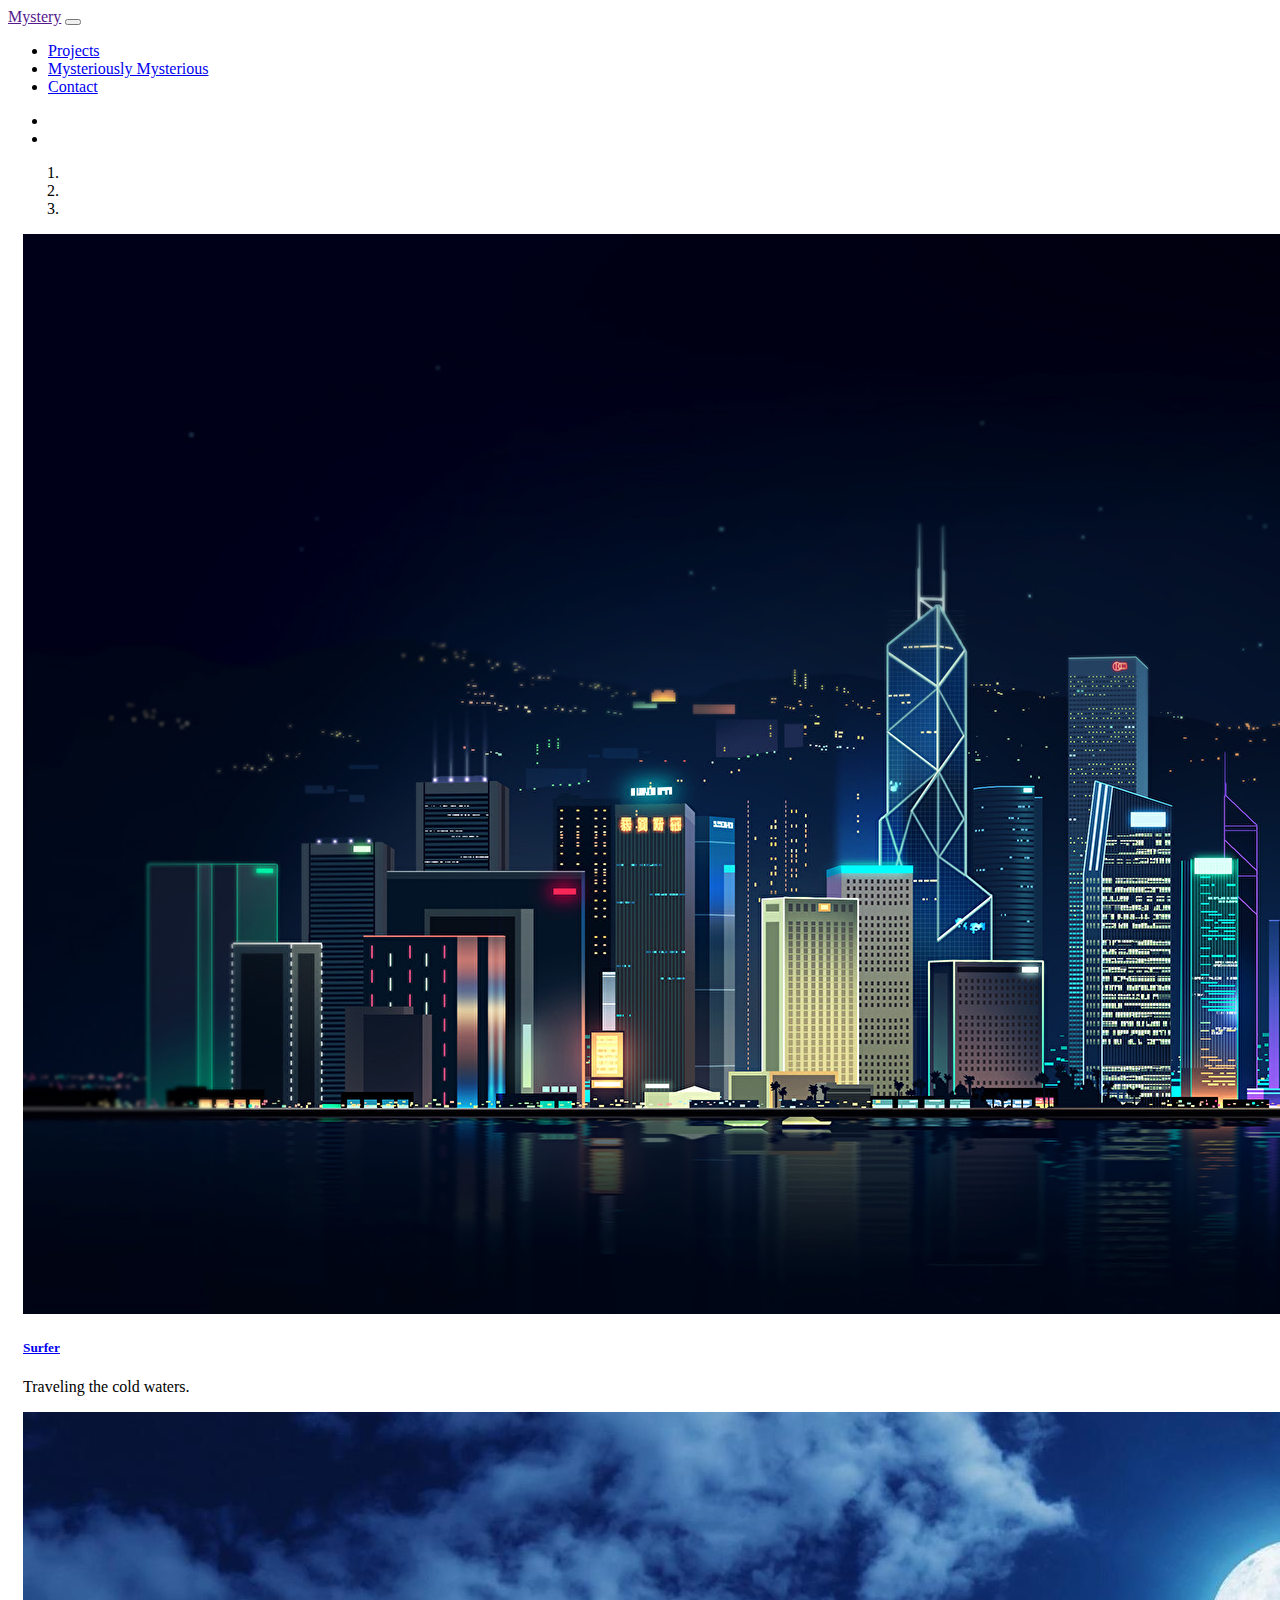
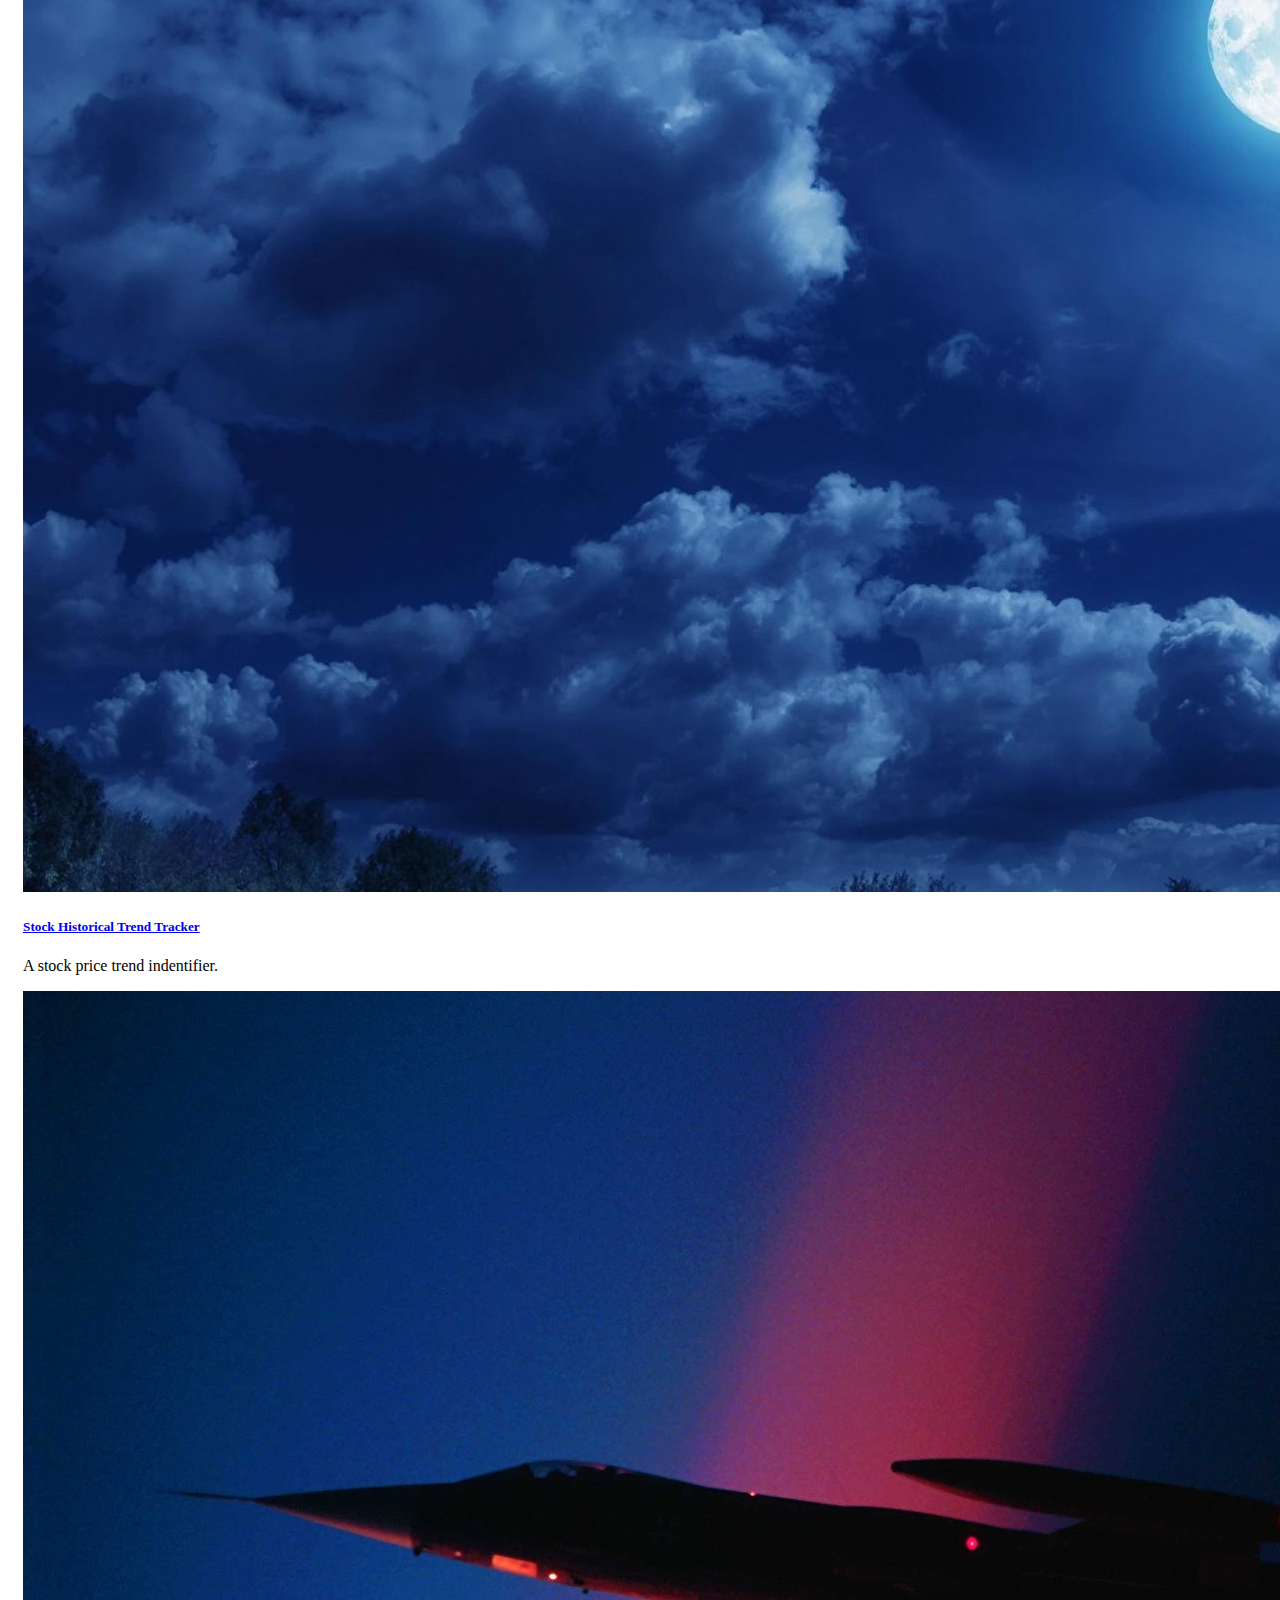
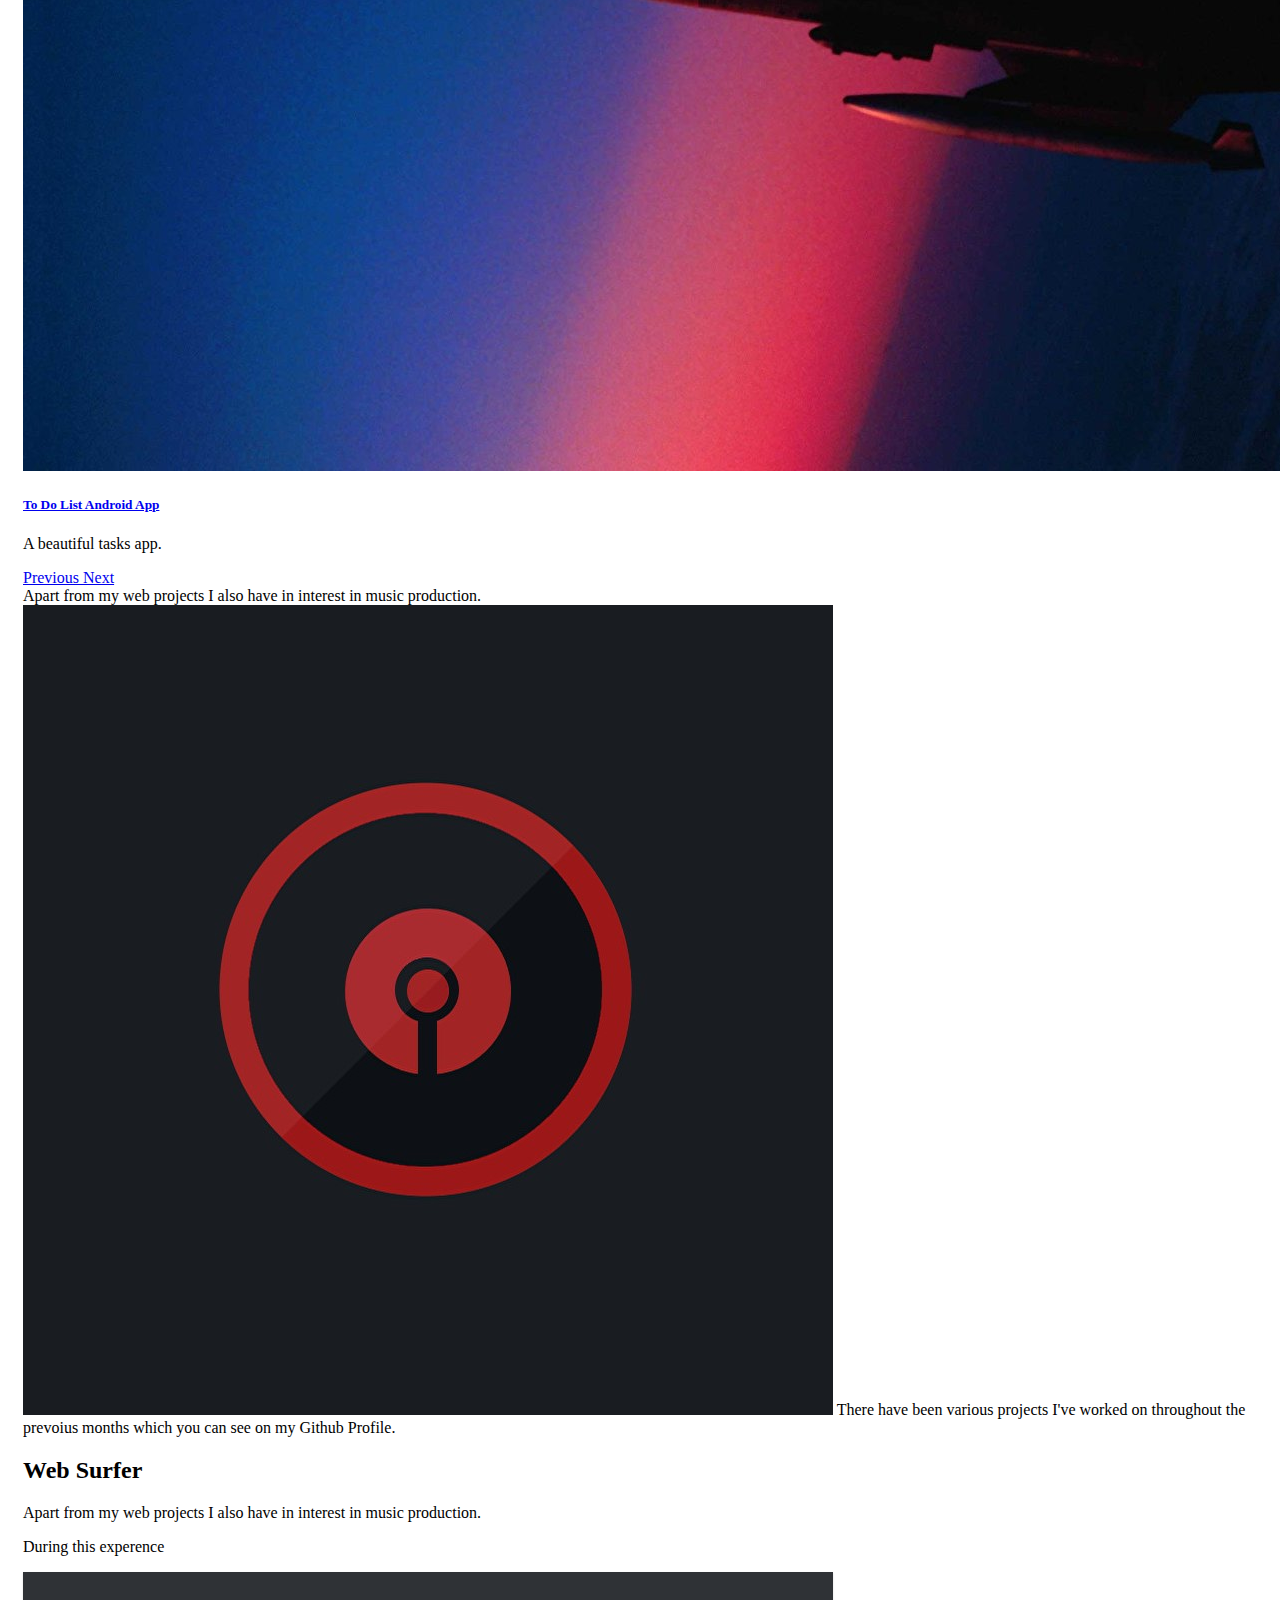
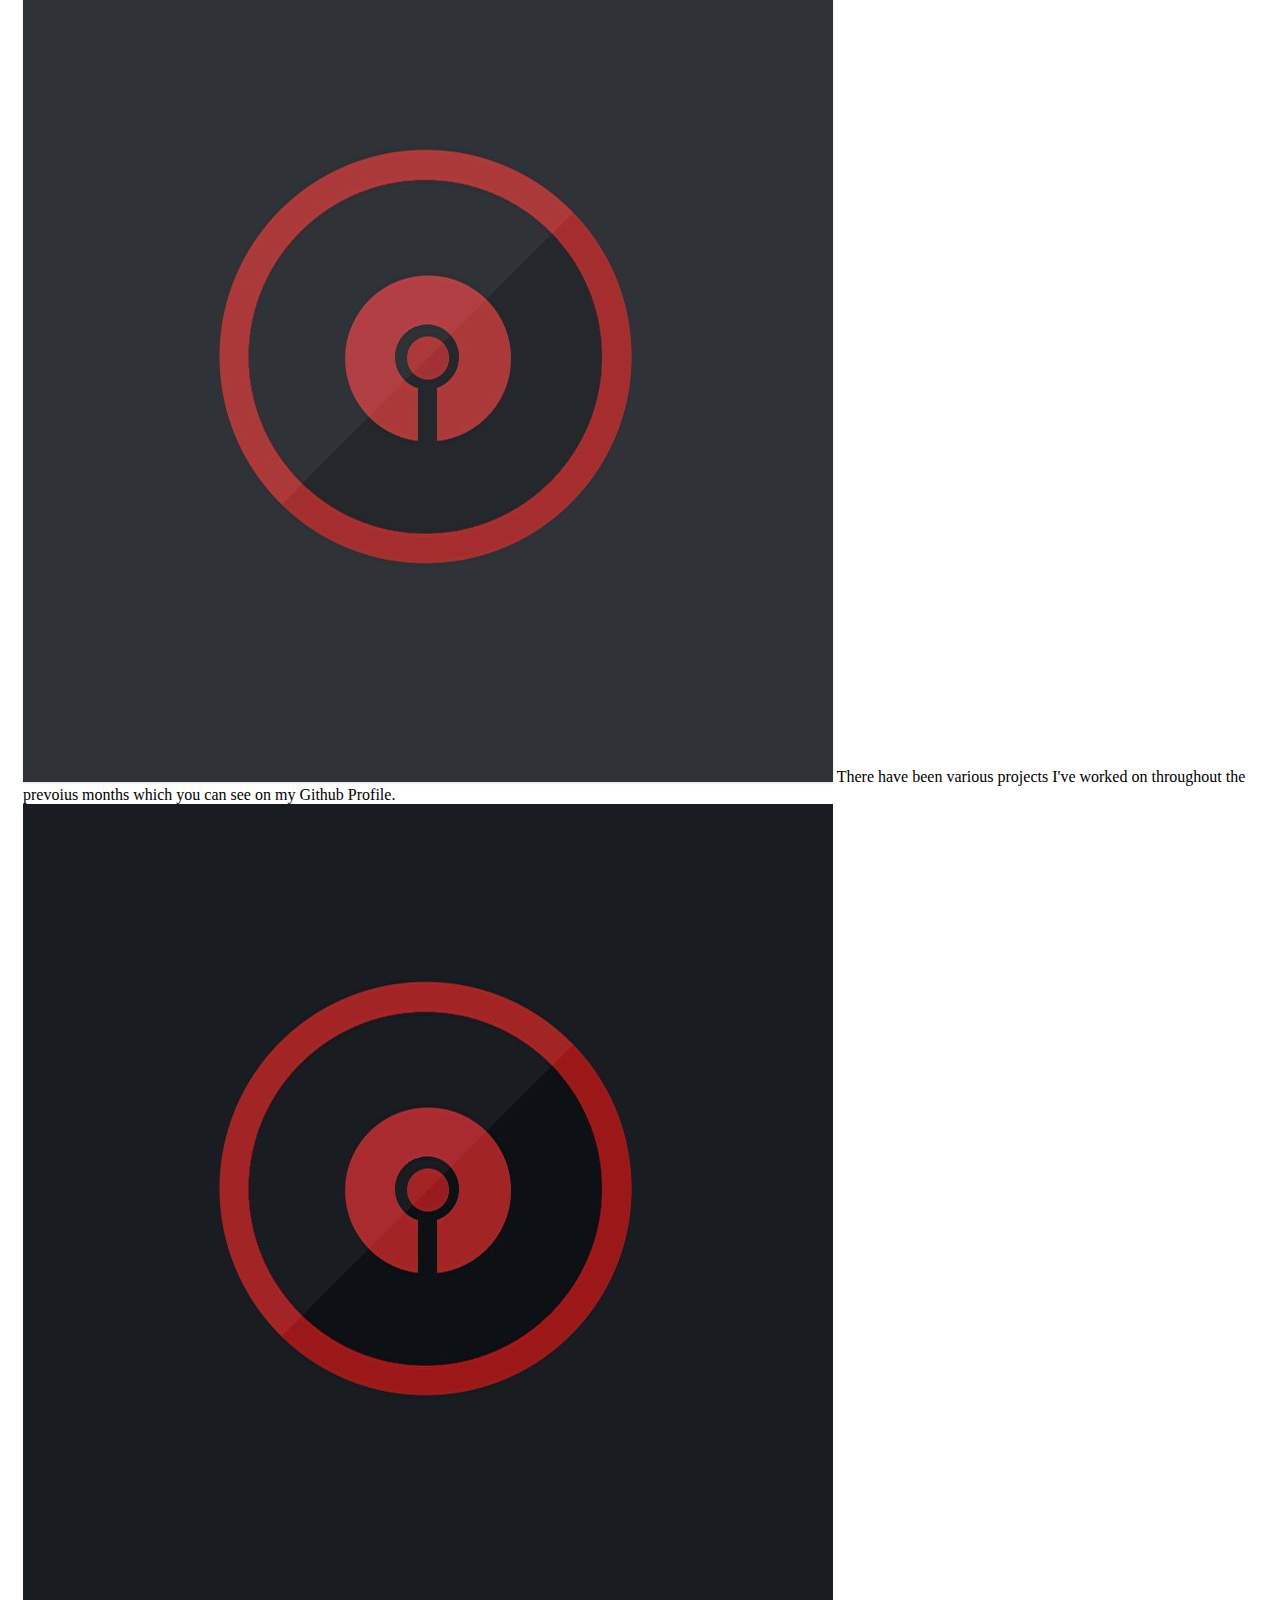
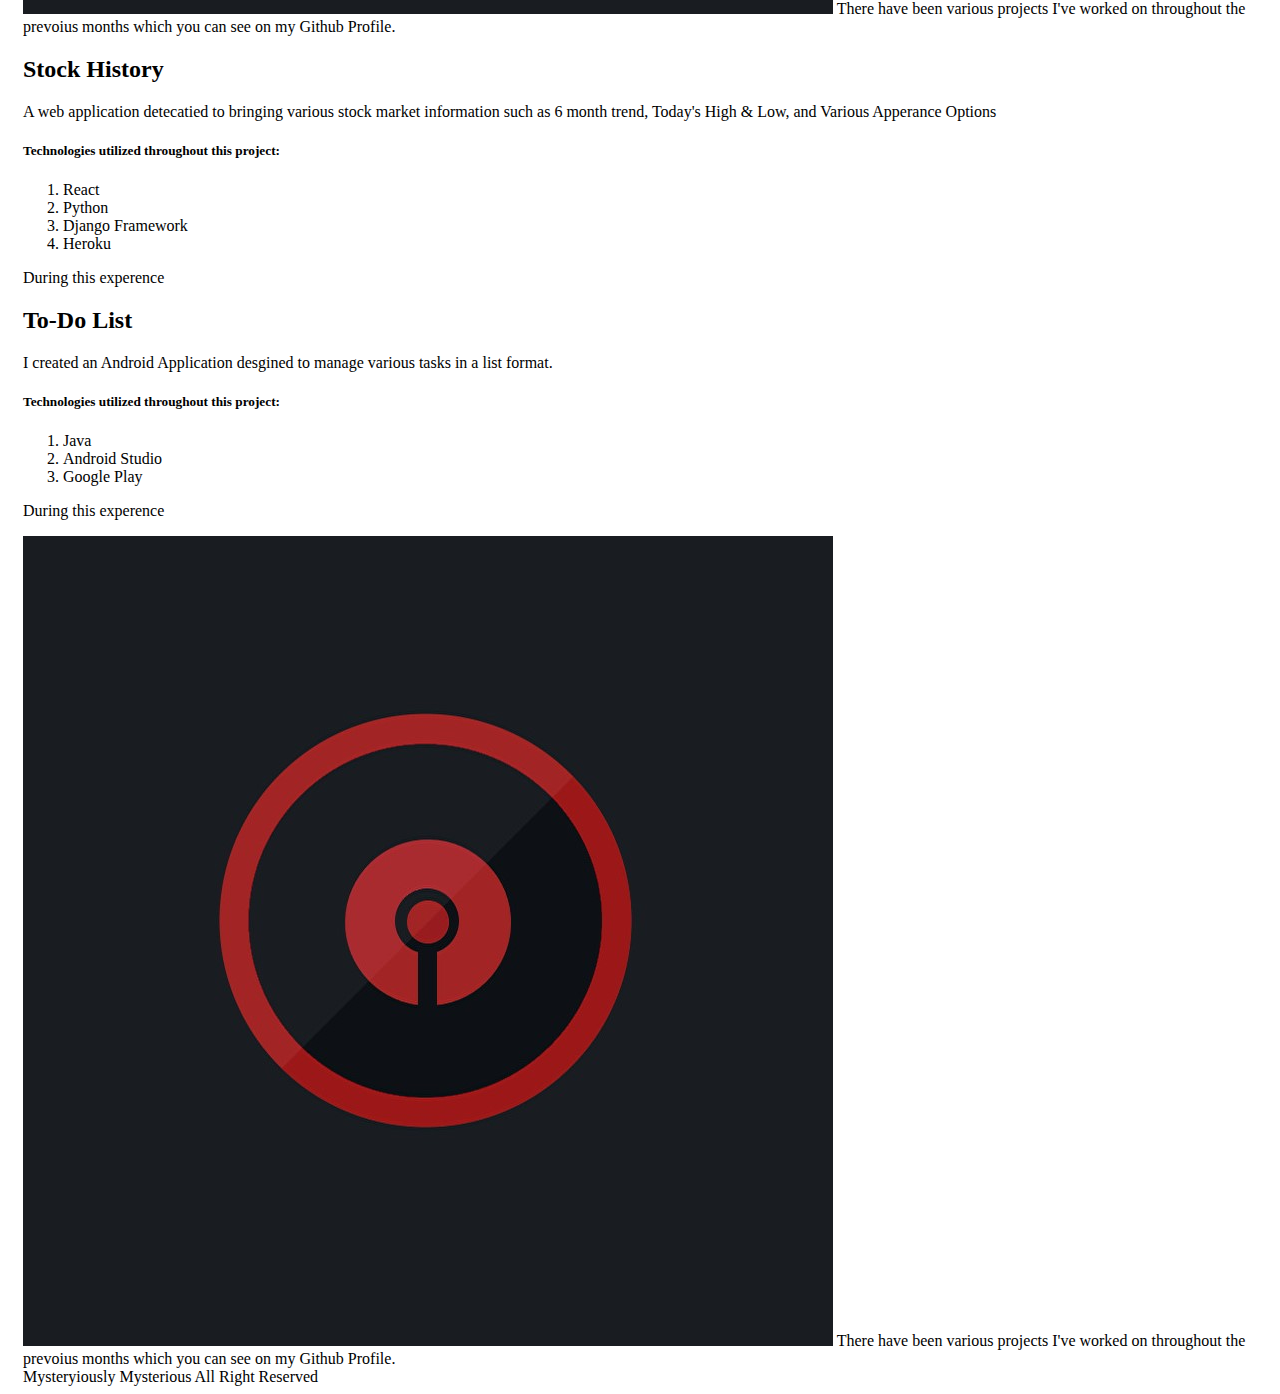
==== public/index.html @ 271f0898 "Added Viewport to adjust for mobile & also switched hosting to Firebase @ custom URL" ====
<!doctype html>
<html lang="en">

<head>
    <meta name="viewport" content="width=device-width, initial-scale=1.0">
    <link rel="stylesheet" type="text/css" href="mystyle.css">
    <link rel="stylesheet" href="https://stackpath.bootstrapcdn.com/bootstrap/4.2.1/css/bootstrap.min.css" integrity="sha384-GJzZqFGwb1QTTN6wy59ffF1BuGJpLSa9DkKMp0DgiMDm4iYMj70gZWKYbI706tWS"
        crossorigin="anonymous">
    <script src="https://code.jquery.com/jquery-3.3.1.slim.min.js" integrity="sha384-q8i/X+965DzO0rT7abK41JStQIAqVgRVzpbzo5smXKp4YfRvH+8abtTE1Pi6jizo"
        crossorigin="anonymous"></script>
    <script src="https://cdnjs.cloudflare.com/ajax/libs/popper.js/1.14.6/umd/popper.min.js" integrity="sha384-wHAiFfRlMFy6i5SRaxvfOCifBUQy1xHdJ/yoi7FRNXMRBu5WHdZYu1hA6ZOblgut"
        crossorigin="anonymous"></script>
    <script src="https://stackpath.bootstrapcdn.com/bootstrap/4.2.1/js/bootstrap.min.js" integrity="sha384-B0UglyR+jN6CkvvICOB2joaf5I4l3gm9GU6Hc1og6Ls7i6U/mkkaduKaBhlAXv9k"
        crossorigin="anonymous"></script>
</head>

<body>
    <header>
        <nav class="navbar navbar-dark navbar-expand-md bg-dark justify-content-md-center justify-content-start">
            <a class="navbar-brand d-md-none d-inline text-primary font-weight-bolder" href="">Mystery</a>
            <button class="navbar-toggler ml-1" type="button" data-toggle="collapse" data-target="#collapsingNavbar2">
                <span class="navbar-toggler-icon"></span>
            </button>
            <a class="nav-link" href="#"><i class="fa fa-search mr-1"></i></a>
            <div class="navbar-collapse collapse justify-content-between align-items-center w-100" id="collapsingNavbar2">
                <ul class="navbar-nav mx-auto text-md-center text-left">
                    <li class="nav-item">
                        <a class="nav-link" href="#web-surfer">Projects</a>
                    </li>
                    <li class="nav-item  mx-auto">
                        <a class="nav-link navbar-brand mx-0 d-none d-md-inline text-primary font-weight-bolder" href="index.html">Mysteriously
                            Mysterious</a>
                    </li>
                    <li class="nav-item">
                        <a class="nav-link" href="#">Contact</a>
                    </li>
                </ul>
                <ul class="nav navbar-nav flex-row justify-content-md-center justify-content-start flex-nowrap">
                    <li class="nav-item"><a class="nav-link" href=""><i class="fa fa-facebook mr-1"></i></a> </li>
                    <li class="nav-item"><a class="nav-link" href=""><i class="fa fa-twitter"></i></a> </li>
                </ul>
            </div>
        </nav>
    </header>
    <div class="container-fluid bg-secondary">
        <div class="row">
            <!--Top Navigation Bar-->

            <!--Carousel Slider-->
            <div id="carouselExampleIndicators" class="carousel slide" data-ride="carousel">
                <ol class="carousel-indicators">
                    <li data-target="#carouselExampleIndicators" data-slide-to="0" class="active"></li>
                    <li data-target="#carouselExampleIndicators" data-slide-to="1"></li>
                    <li data-target="#carouselExampleIndicators" data-slide-to="2"></li>
                </ol>
                <div class="carousel-inner">
                    <div class="carousel-item active">
                        <img src="imgs/cityScape.jpg" class="d-block w-100" alt="...">
                        <div class="carousel-caption d-none d-md-block">
                            <h5><a class="text-decoration-none" href="#web-surfer">Surfer</a></h5>
                            <p>Traveling the cold waters.</p>
                        </div>
                    </div>
                    <div class="carousel-item">
                        <img src="imgs/moonlight.jpg" class="d-block w-100" alt="...">
                        <div class="carousel-caption d-none d-md-block">
                            <h5><a class="text-decoration-none" href="#stock-history">Stock Historical Trend Tracker</a></h5>
                            <p>A stock price trend indentifier.</p>
                        </div>
                    </div>
                    <div class="carousel-item">
                        <img src="imgs/starship.jpg" class="d-block w-100" alt="...">
                        <div class="carousel-caption d-none d-md-block">
                            <h5><a class="text-decoration-none" href="#to-do-app">To Do List Android App</a></h5>
                            <p>A beautiful tasks app.</p>
                        </div>
                    </div>
                </div>
                <a class="carousel-control-prev" href="#carouselExampleIndicators" role="button" data-slide="prev">
                    <span class="carousel-control-prev-icon" aria-hidden="true"></span>
                    <span class="sr-only">Previous</span>
                </a>
                <a class="carousel-control-next" href="#carouselExampleIndicators" role="button" data-slide="next">
                    <span class="carousel-control-next-icon" aria-hidden="true"></span>
                    <span class="sr-only">Next</span>
                </a>
            </div>

            <!--Main Container-->
            <div class="container mw-100">
                <div class="row shadow bg-secondary border border-bottom-0 border-top-5 border-right-0 border-left-0 text-white py-4 pl-4">
                    <div class="col-sm-8 ">Apart from my web projects I also have in interest in music production.</div>
                    <div class="col-sm-4 border border-top-0 border-right-0 border-bottom-0 text-center"><img class="justify-content-md-center shadow d-block w-100"
                            src="imgs/locked.jpg"> There have been
                        various projects I've worked on throughout the prevoius
                        months which you can see on my Github Profile.</div>
                </div>
                <!--First Project-->
                <div class="row shadow bg-secondary text-white py-4 pl-4 text-center">
                    <div class="col-sm-8">
                        <h2 class="display-4" id="web-surfer">Web Surfer</h2>Apart from my web projects I also have in
                        interest in music production.
                        <div class="row shadow bg-secondary text-white pl-5">
                            <p class="lead">During this experence</p>
                        </div>
                    </div>
                    <div class="col-sm-4 border border-top-0 border-right-0 border-bottom-0 text-center"><img class="justify-content-md-center d-block w-100 movable" 
                            src="imgs/locked.jpg"> There have been
                        various projects I've worked on throughout the prevoius
                        months which you can see on my Github Profile.</div>
                </div>
                <!--Second Project-->
                <div class="row shadow bg-white text-dark py-4 pl-4 text-center">
                    <div class="col-sm-4 border border-top-0 border-left-0 border-bottom-0 border-right-3 text-center"><img class="justify-content-md-center d-block w-100"
                            src="imgs/locked.jpg"> There have been
                        various projects I've worked on throughout the prevoius
                        months which you can see on my Github Profile.</div>
                    <div class="col-sm-8 ">
                        <h2 class="display-4" id="stock-history">Stock History</h2>
                        <p>A web application detecatied to bringing various stock market information such as 6 month trend, Today's High & Low, and Various Apperance Options</p>
                        <h5>Technologies utilized throughout this project: </h5>
                        <ol>
                            <li>React</li>
                            <li>Python</li>
                            <li>Django Framework</li>
                            <li>Heroku</li>
                        </ol>
                        <div class="row shadow bg-primary text-white pl-5">
                            <p class="lead">During this experence</p>
                        </div>
                    </div>
                    <!--TODO change border color to blue-->
                </div>
                <!--Third Project-->
                <div class="row shadow bg-secondary text-white py-4 text-center">
                        <div class="col-sm-8 ">
                            <h2 class="display-4" id="to-do-app">To-Do List</h2>
                            I created an Android Application desgined to manage various tasks in a list format.
                            <h5>Technologies utilized throughout this project: </h5>
                            <ol>
                                <li>Java</li>
                                <li>Android Studio</li>
                                <li>Google Play</li>
                            </ol>
                            <div class="row shadow bg-primary text-white pl-5">
                                <p class="lead">During this experence</p>
                            </div>
                        </div>
                        <!--TODO change border color to blue-->
                        <div class="col-sm-4 border border-top-0 border-right-0 border-bottom-0 text-center"><img class="justify-content-md-center d-block w-100"
                                src="imgs/locked.jpg"> There have been
                            various projects I've worked on throughout the prevoius
                            months which you can see on my Github Profile.</div>
                    </div>
            </div>


            <div class="footer navbar-fixed-bottom w-100 bg-dark text-white text-center py-1 text-monospace">Mysteryiously
                Mysterious
                All Right Reserved</div>
        </div>
    </div>
</body>

</html>
---- public/mystyle.css ----
/*body {
    background-color: lightblue;
}

h1 {
    color: cyan;
    margin-left: 20px;
}
*/

/*Animation for box images*/ 
.movable {
    box-shadow: 0 1px 2px rgba(0, 0, 0, 0.15);
    -moz-box-shadow: 0 1px 2px rgba(0, 0, 0, 0.15);
    -webkit-box-shadow: 0 1px 2px rgba(0, 0, 0, 0.15);
    opacity: .9;
    padding-bottom: 0rem;
    transition: all 1s ease-in-out;
}

.movable::after {
    box-shadow: 0 5px 15px rgba(0, 0, 0, 0.3);
    opacity: 1;
    transition: opacity 0.3s ease-in-out;
}

.movable:hover {
    transition: opacity 0.3s ease-in-out;
    opacity: 1;
    /*transition: padding-bottom 0.3s ease-in-out;
    padding-bottom: 0.5rem;*/
    transition: transform .5s ease-in-out;
    transform: scale(1.05); 
}
/*
*/

.container-fluid {
    width: 100%;
    padding-right: 15px;
    padding-left: 15px;
    margin-right: auto;
    margin-left: auto;
}
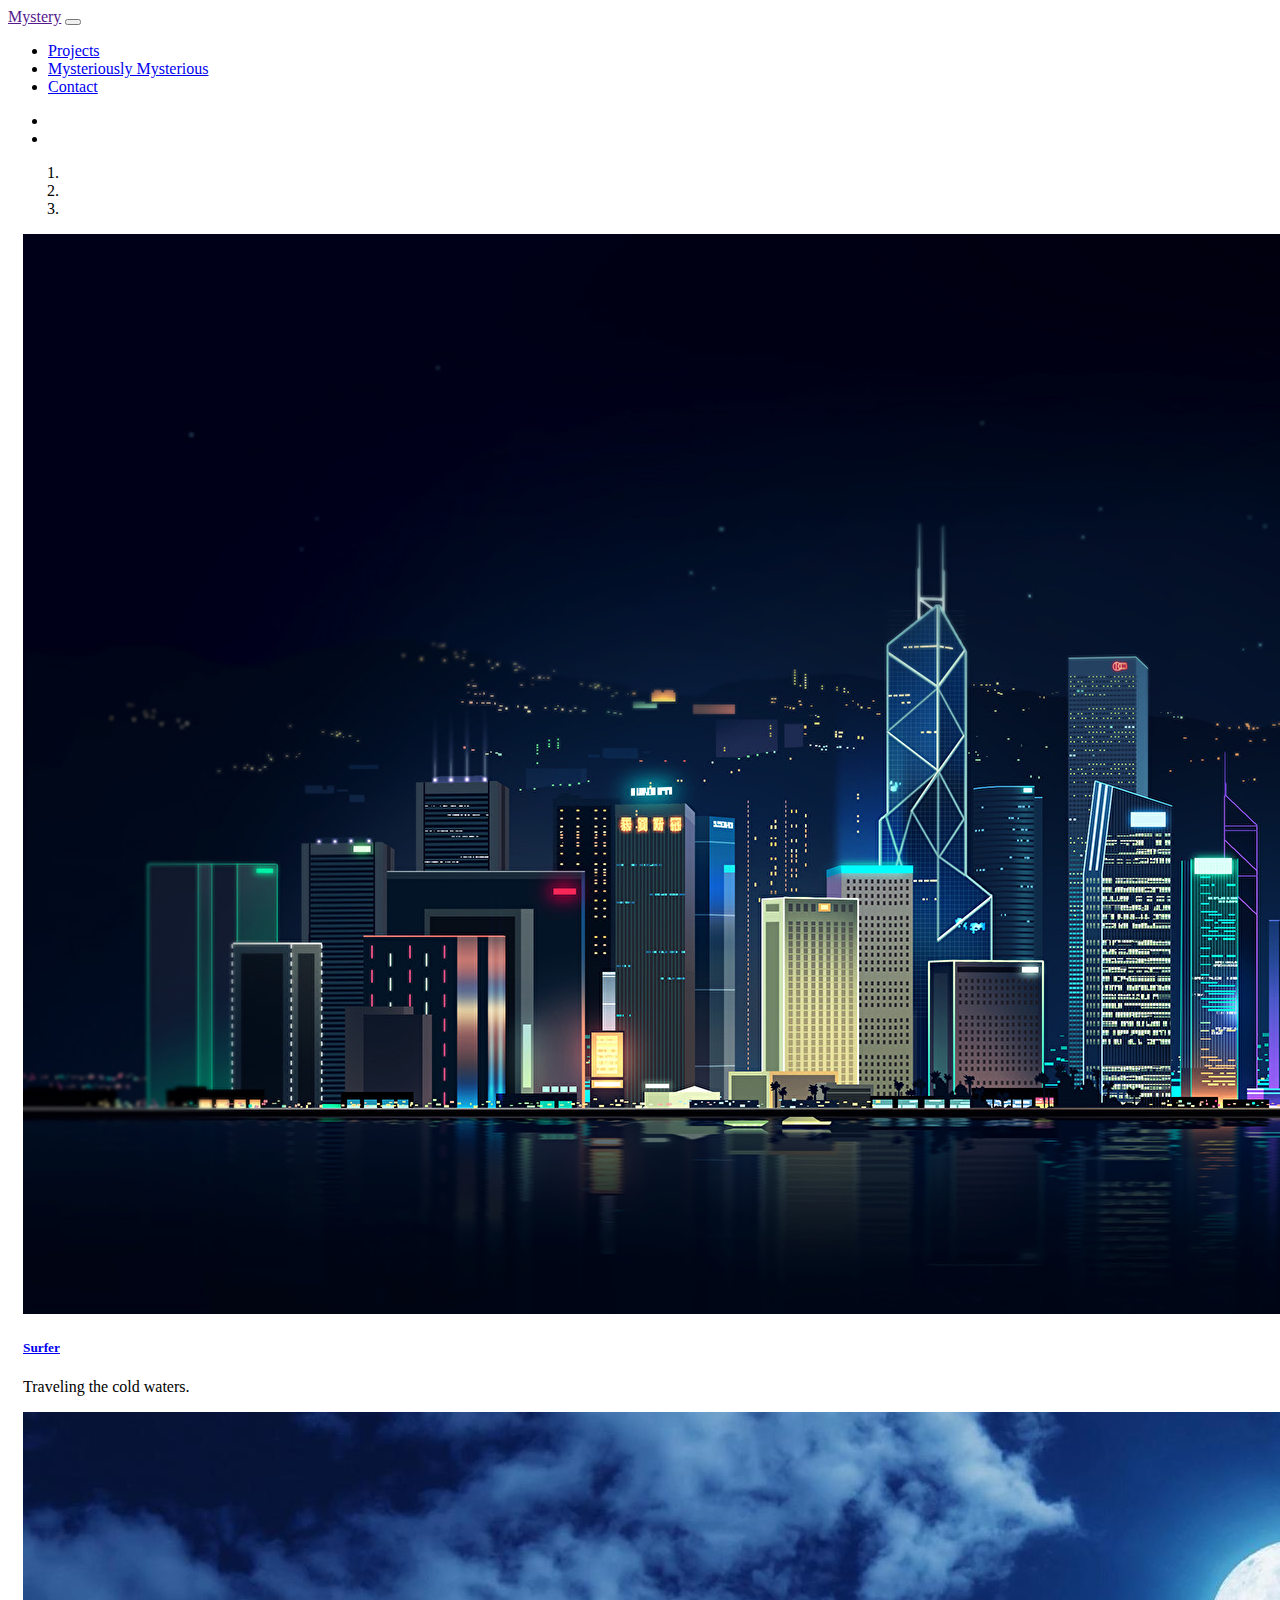
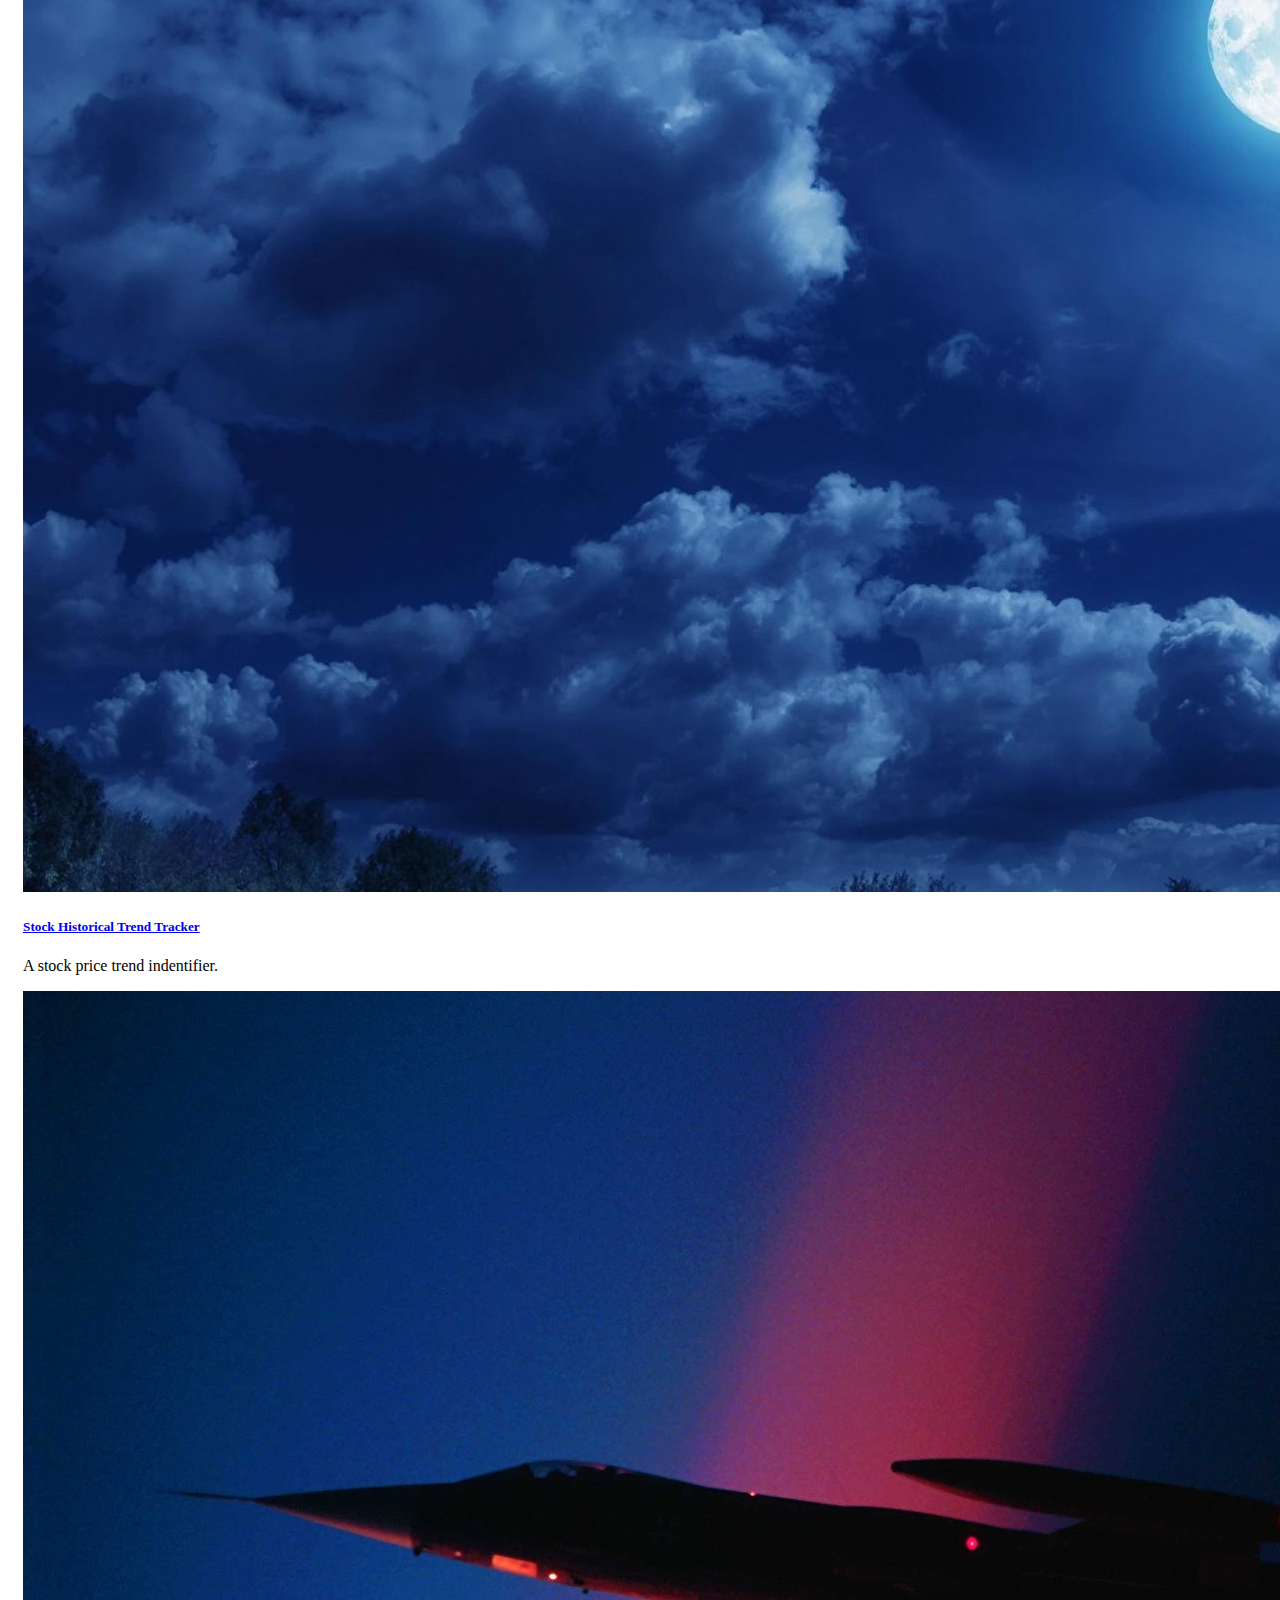
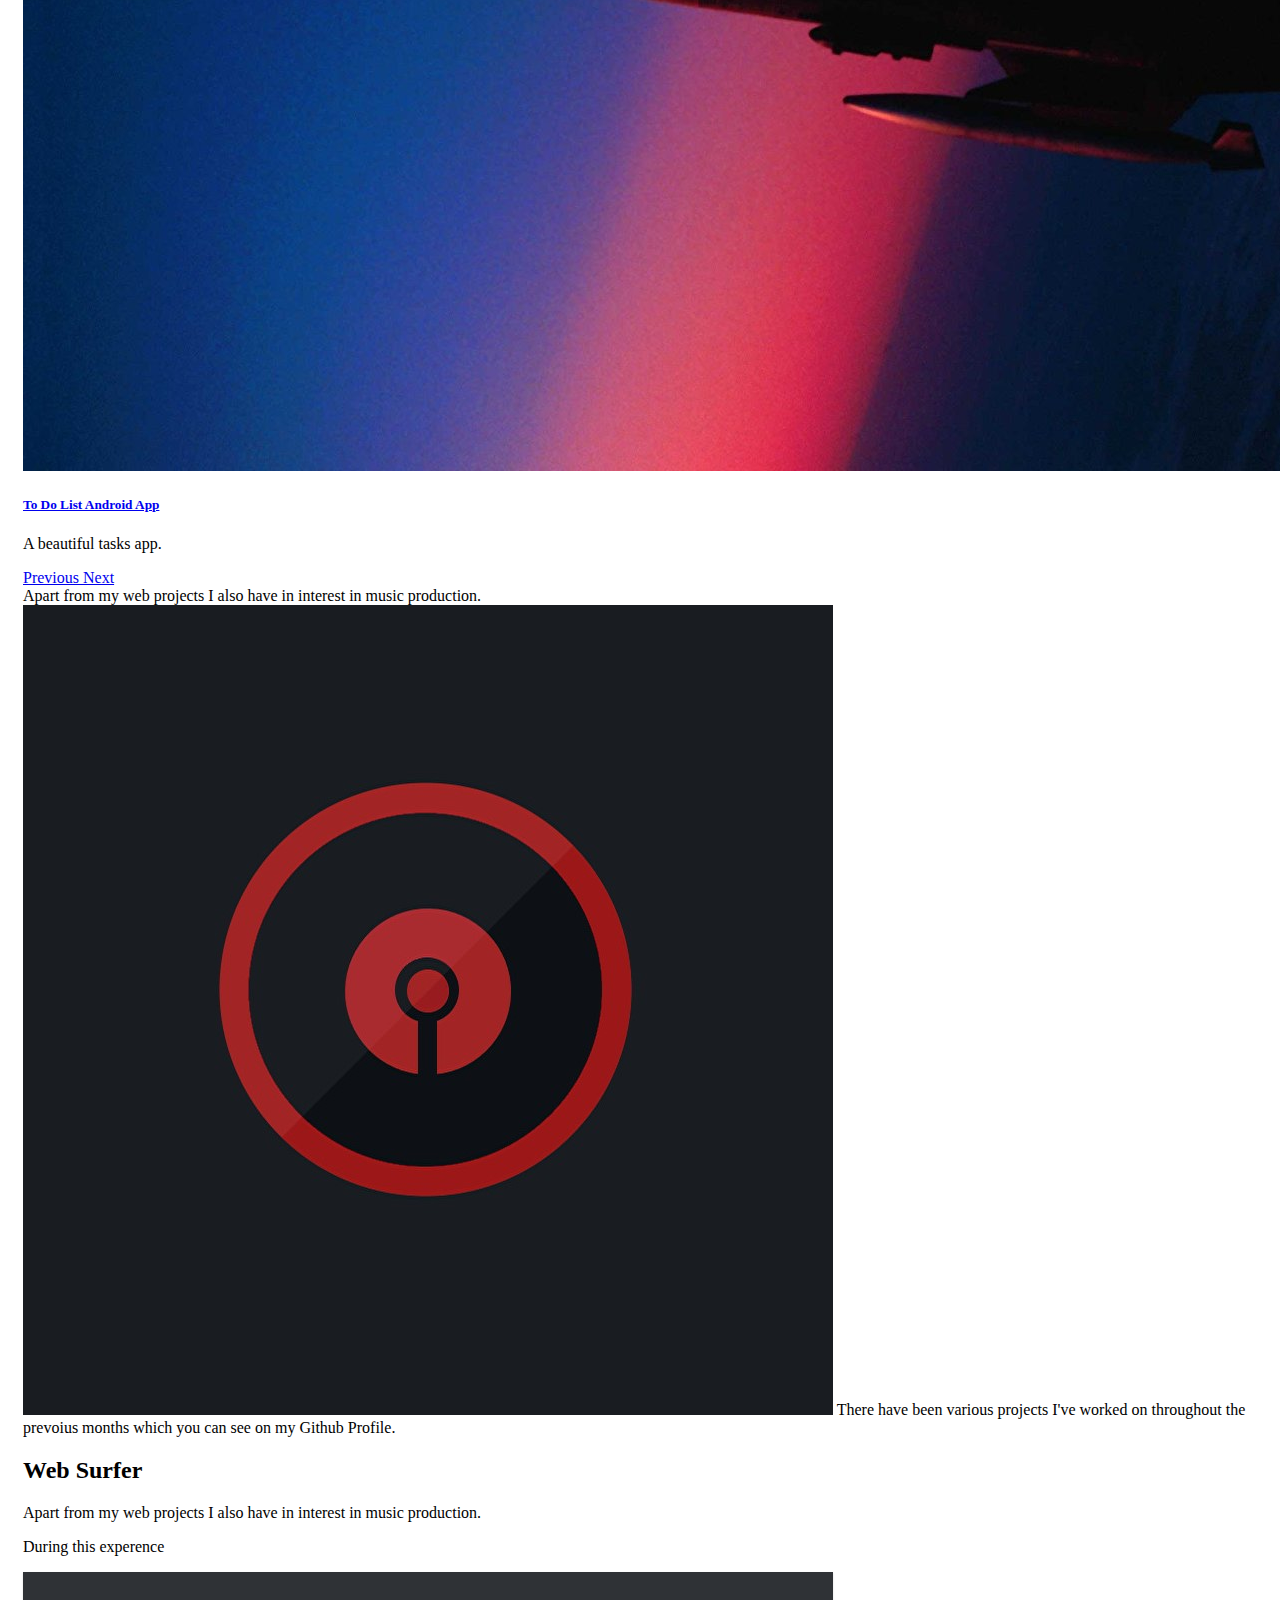
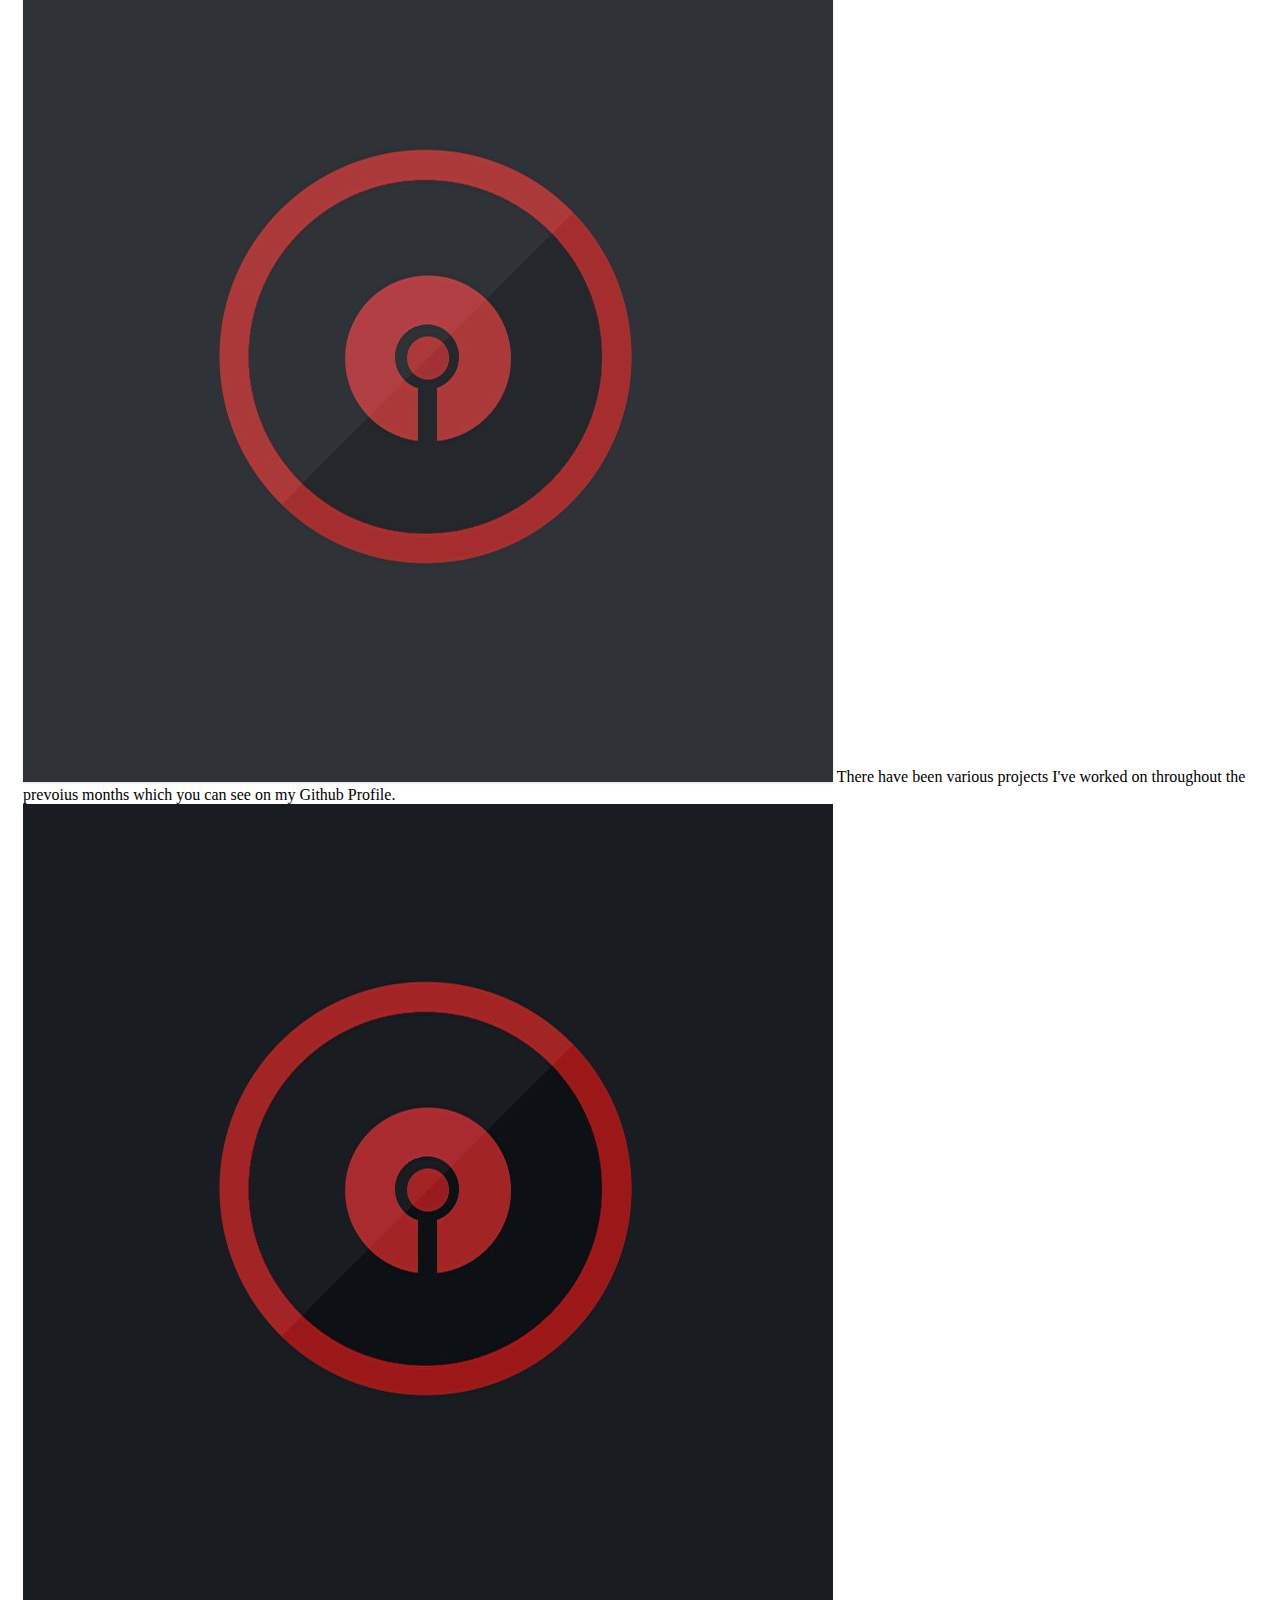
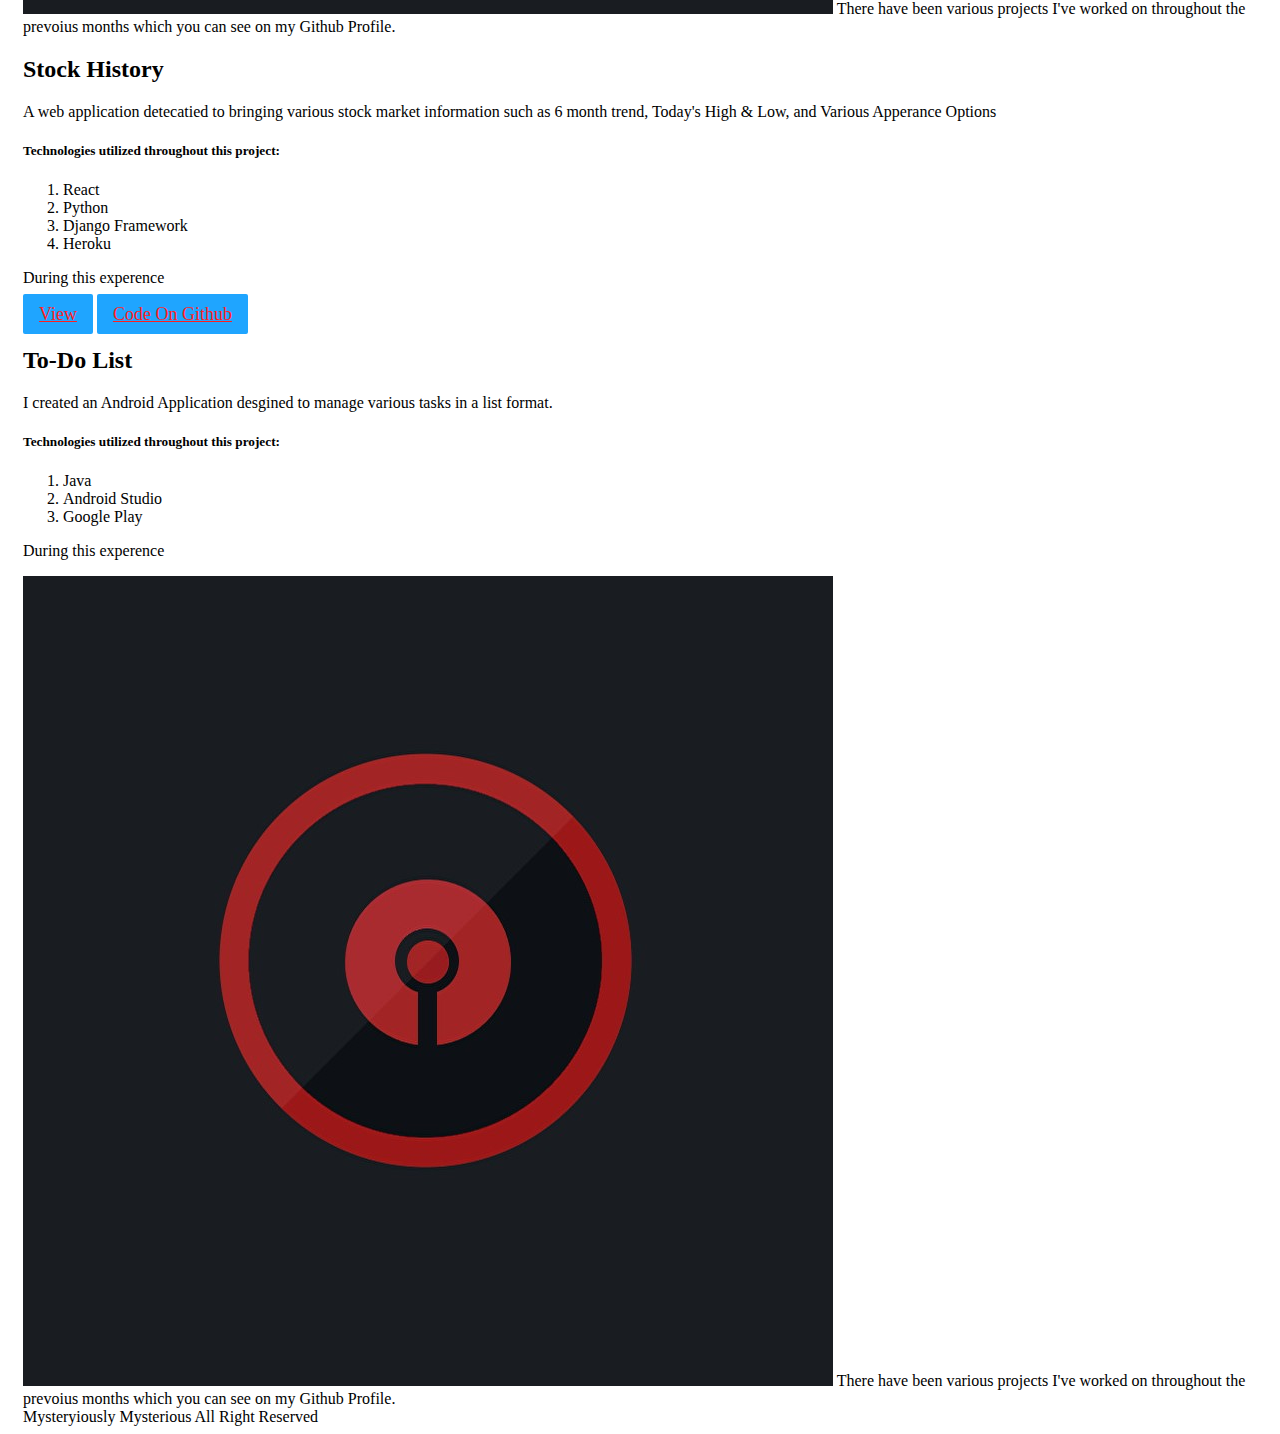
==== commit 3c75210e: "Added buttons to view projects live & code on github" ====
--- a/public/index.html
+++ b/public/index.html
@@ -128,6 +128,10 @@
                         <div class="row shadow bg-primary text-white pl-5">
                             <p class="lead">During this experence</p>
                         </div>
+                        <div class="row justify-content-md-center justify-content-start text-white">
+                            <a class="col-sm-2 mx-4 mt-4 py-3 badge-pill justify-content-md-center justify-content-start btn btn-primary btn-lg" href="https://github.com/mysteriouslymysterious">View</a>
+                            <a class="col-sm-2 mx-4 mt-4 py-3 badge-pill justify-content-md-center justify-content-start btn btn-primary btn-lg" href="https://github.com/mysteriouslymysterious">Code On Github</a>
+                        </div>
                     </div>
                     <!--TODO change border color to blue-->
                 </div>
--- a/public/mystyle.css
+++ b/public/mystyle.css
@@ -34,7 +34,47 @@
 }
 /*
 */
+/*Button CSS*/
+.btnp {
+    -moz-user-select: none;
+    background-image: none;
+    border: 1px solid transparent;
+    border-radius: 2px;
+    cursor: pointer;
+    display: inline-block;
+    font-size: 14px;
+    font-weight: normal;
+    line-height: 1.42857;
+    margin-bottom: 0;
+    padding: 6px 12px;
+    text-align: center;
+    vertical-align: middle;
+    white-space: nowrap;
+    text-decoration: none;
+    background-color: #ff1f1f;
+  }
+  
+  .btn-lg {
+    border-radius: 2px;
+    font-size: 18px;
+    line-height: 1.33333;
+    padding: 10px 16px;
+  }
+  
+  .btn-primary:hover {
+    background-color: rgb(50, 64, 255) !important;;
+    color: #ffffff  !important;
+}
 
+/*!important used to overide default bootstrap*/
+.btn-primary {
+    background-color: #1fa5ff  !important;
+    border-color: #000000  !important;
+    color: #ff1f1f;
+    transition: color 0.1s ease 0s, background-color 0.15s ease 0s;
+    
+  }
+  
 .container-fluid {
     width: 100%;
     padding-right: 15px;
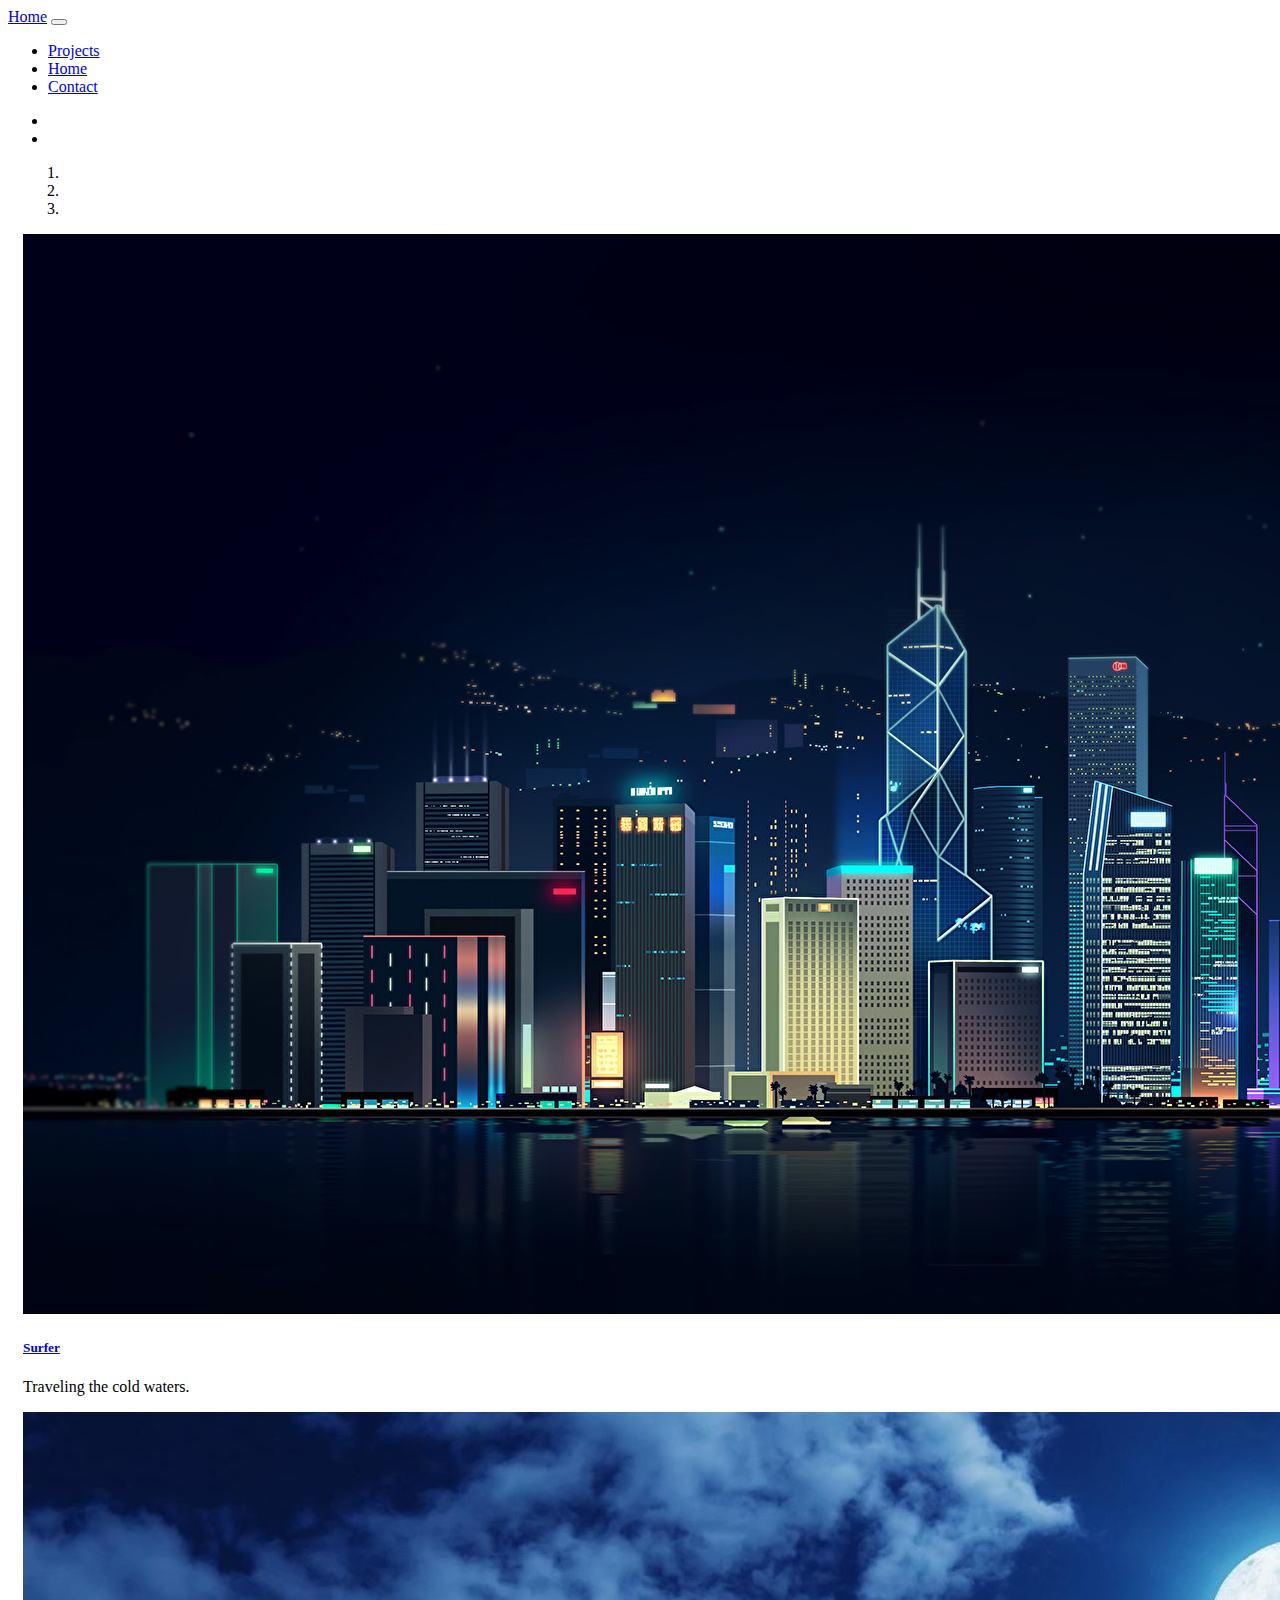
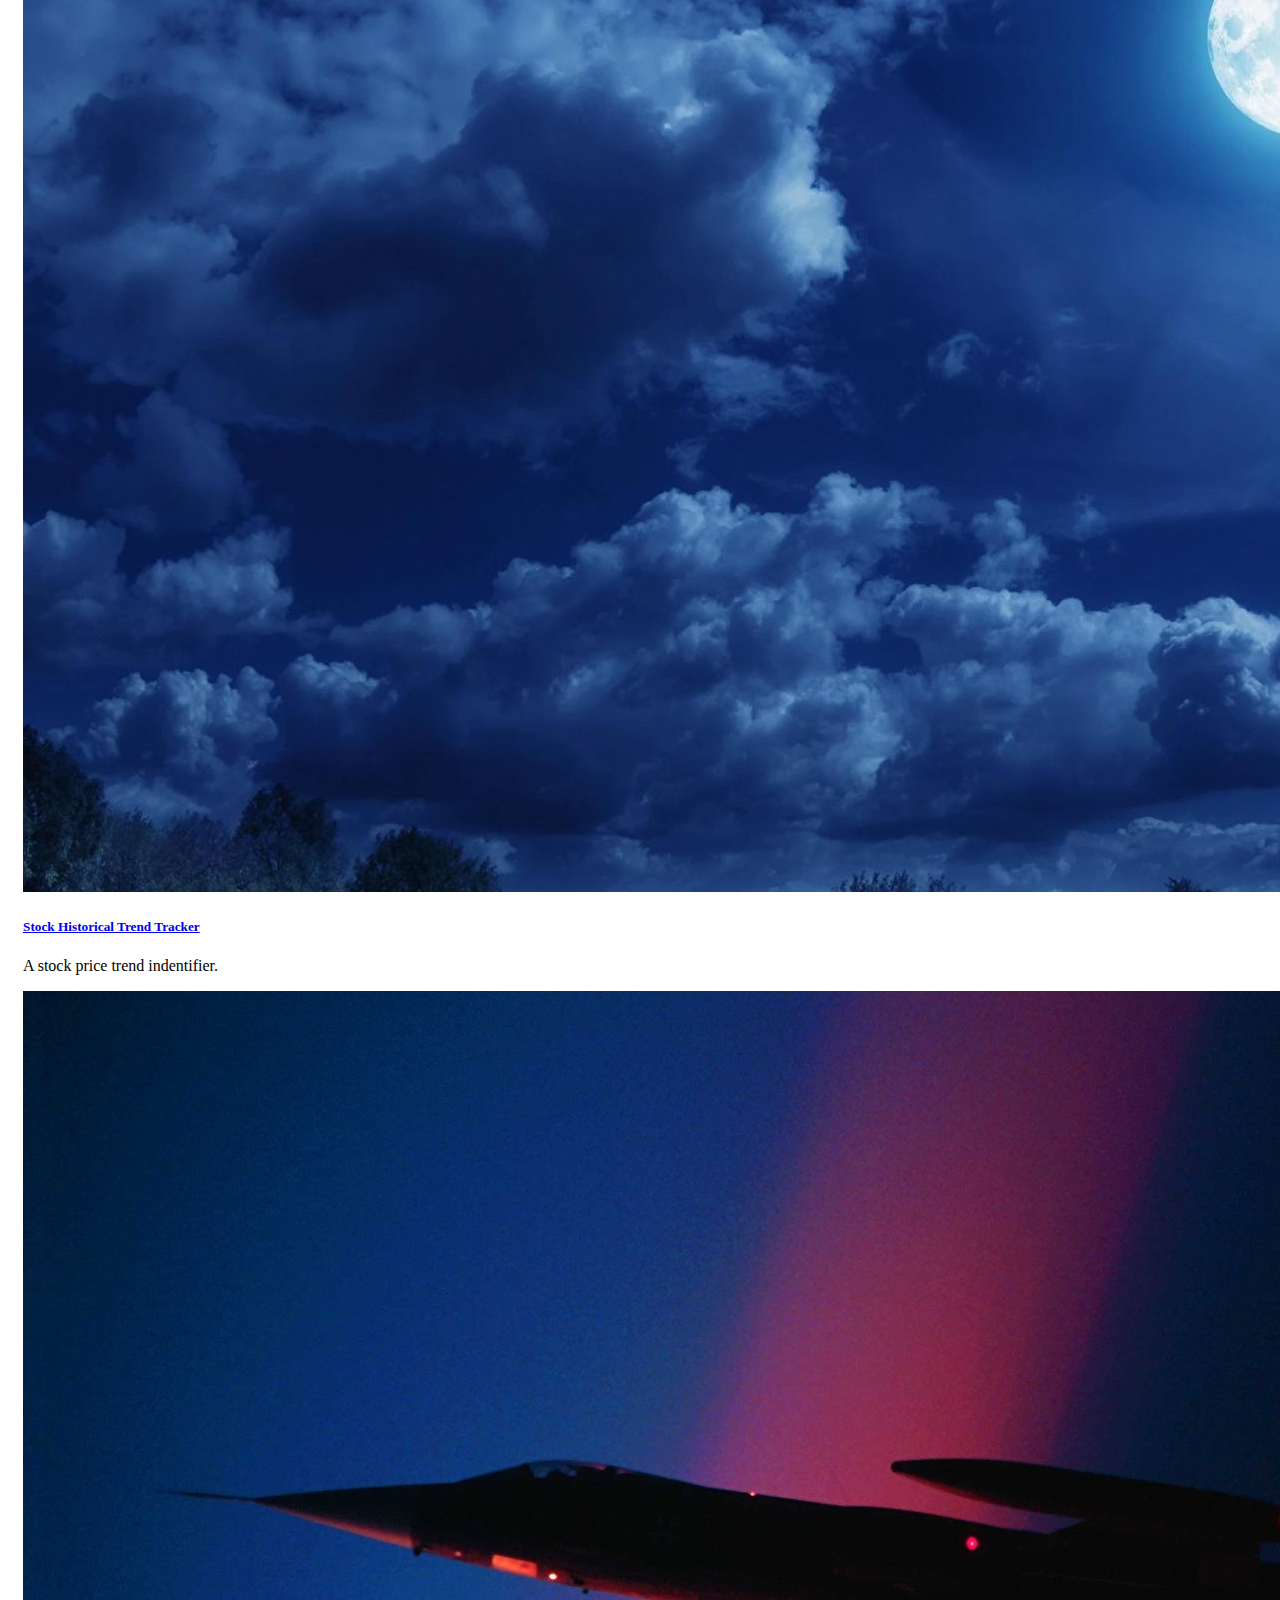
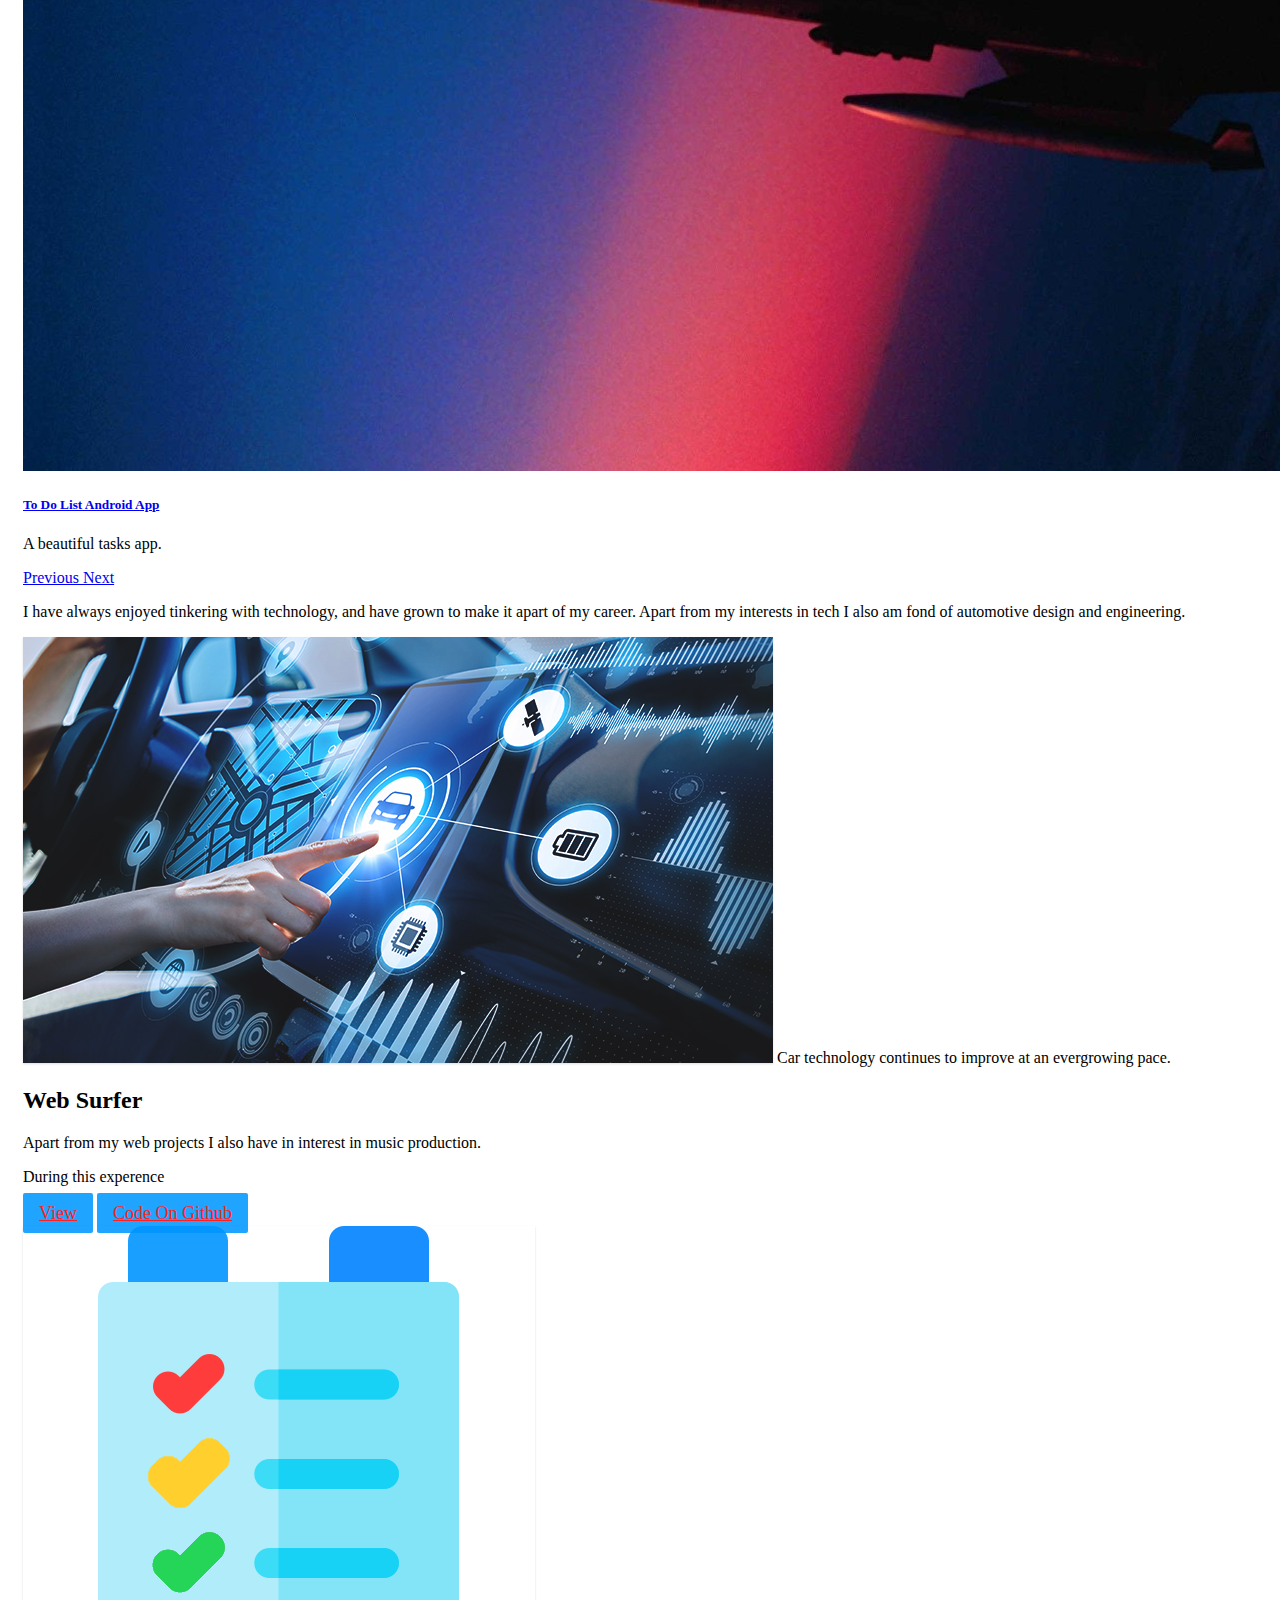
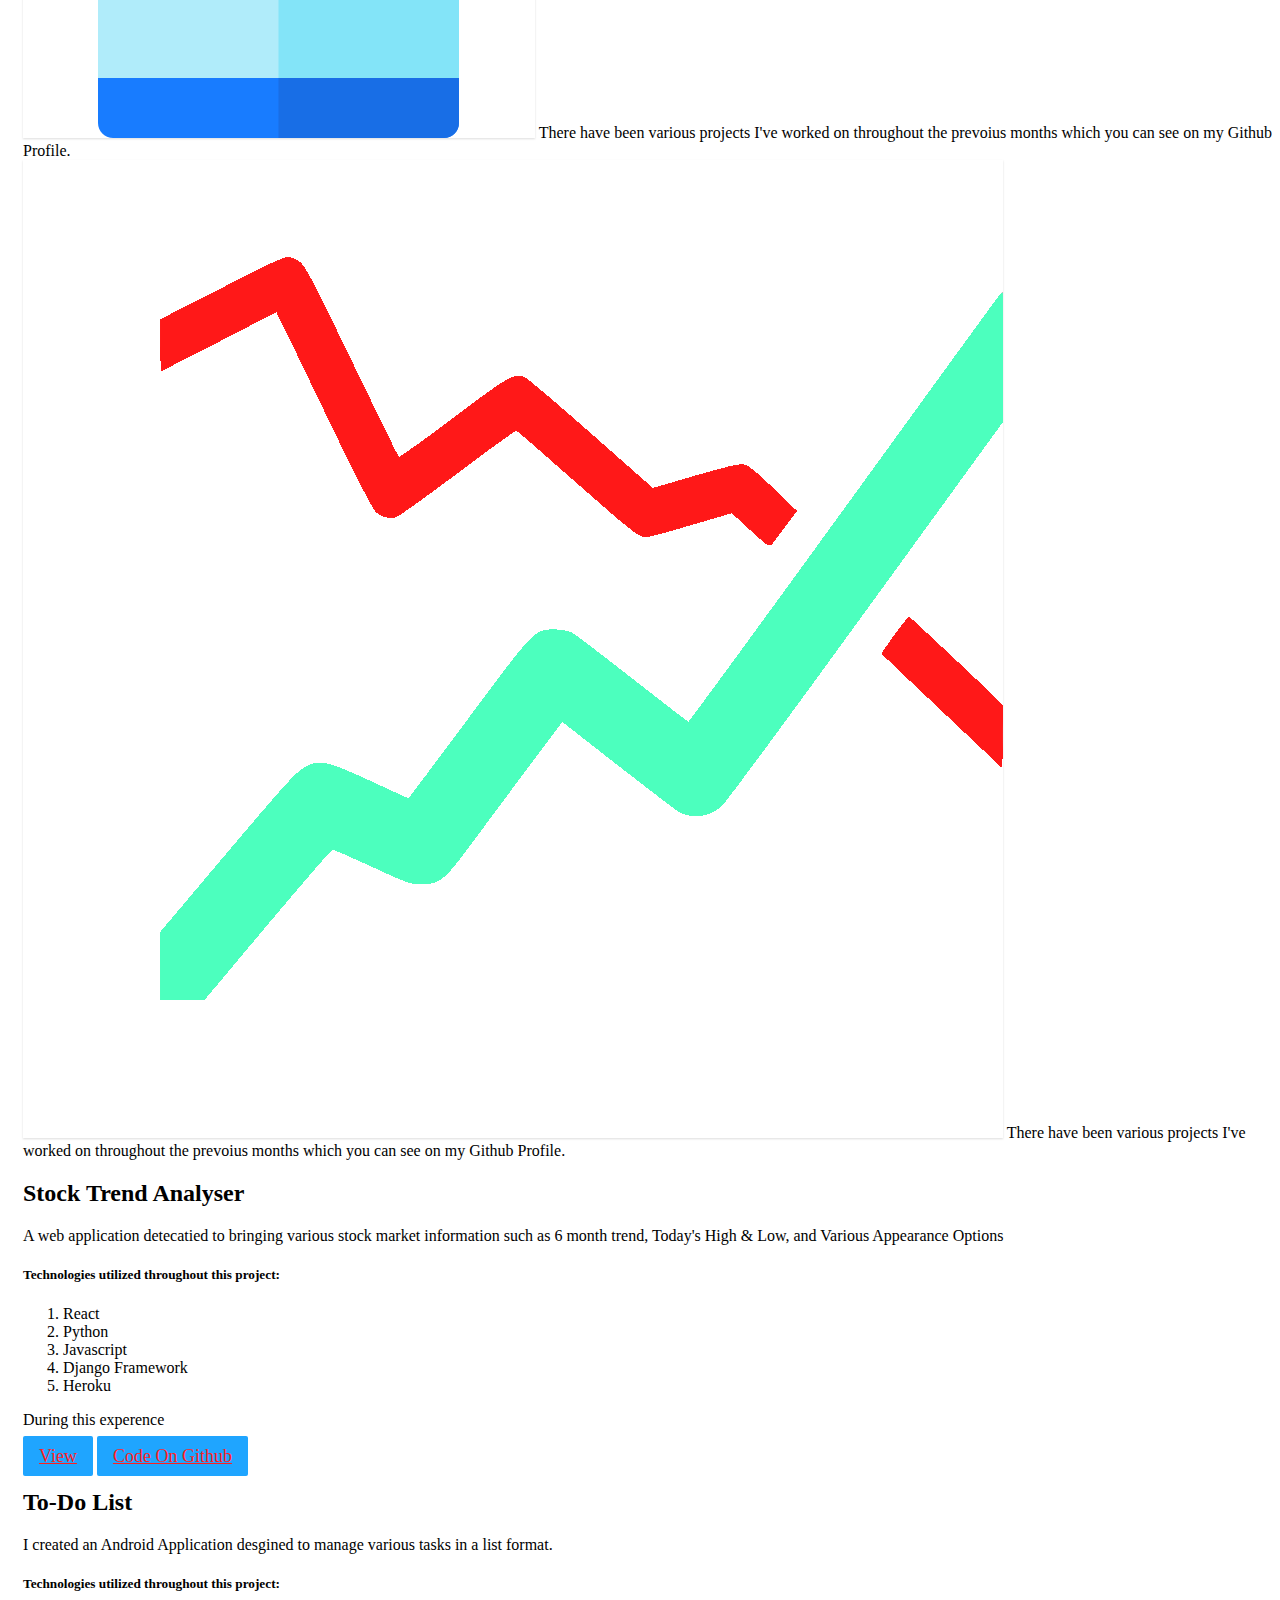
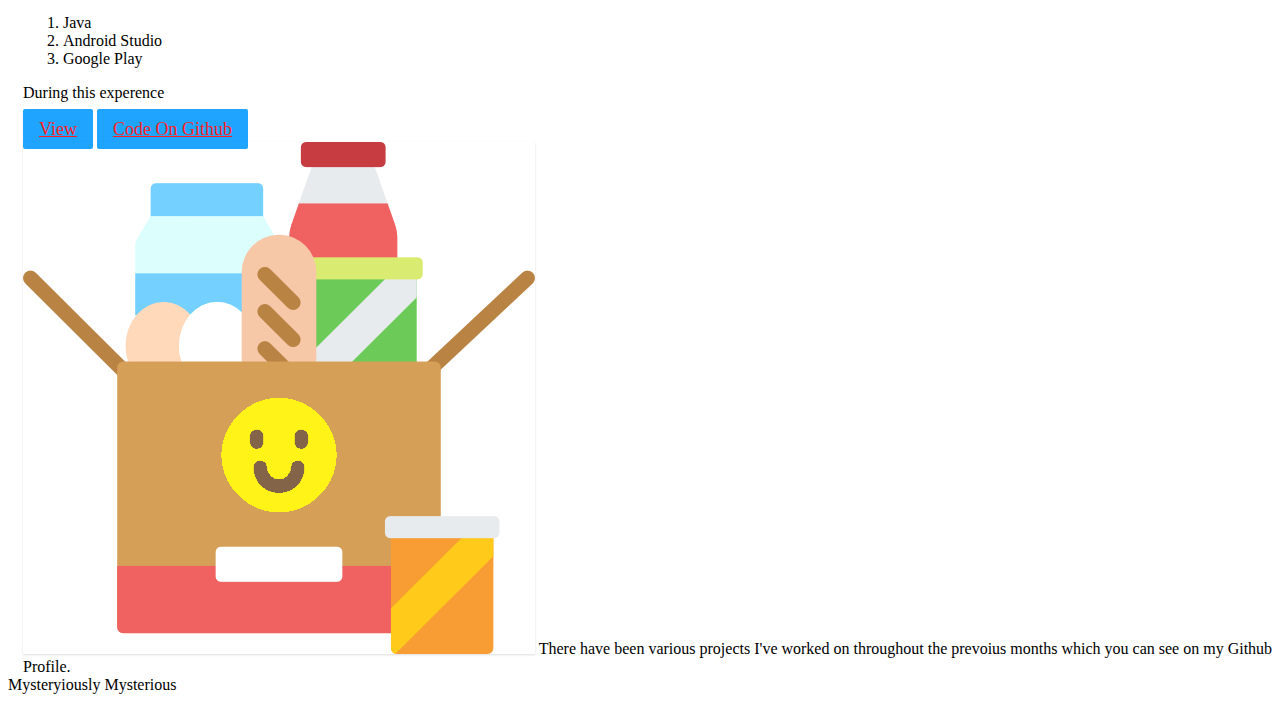
==== commit 3bd1fda2: "Added big display text in home, changed images in home, added movement to all project pics in home" ====
--- a/public/index.html
+++ b/public/index.html
@@ -4,40 +4,50 @@
 <head>
     <meta name="viewport" content="width=device-width, initial-scale=1.0">
     <link rel="stylesheet" type="text/css" href="mystyle.css">
-    <link rel="stylesheet" href="https://stackpath.bootstrapcdn.com/bootstrap/4.2.1/css/bootstrap.min.css" integrity="sha384-GJzZqFGwb1QTTN6wy59ffF1BuGJpLSa9DkKMp0DgiMDm4iYMj70gZWKYbI706tWS"
-        crossorigin="anonymous">
-    <script src="https://code.jquery.com/jquery-3.3.1.slim.min.js" integrity="sha384-q8i/X+965DzO0rT7abK41JStQIAqVgRVzpbzo5smXKp4YfRvH+8abtTE1Pi6jizo"
+    <link rel="stylesheet" href="https://stackpath.bootstrapcdn.com/bootstrap/4.2.1/css/bootstrap.min.css"
+        integrity="sha384-GJzZqFGwb1QTTN6wy59ffF1BuGJpLSa9DkKMp0DgiMDm4iYMj70gZWKYbI706tWS" crossorigin="anonymous">
+    <script src="https://code.jquery.com/jquery-3.3.1.slim.min.js"
+        integrity="sha384-q8i/X+965DzO0rT7abK41JStQIAqVgRVzpbzo5smXKp4YfRvH+8abtTE1Pi6jizo"
         crossorigin="anonymous"></script>
-    <script src="https://cdnjs.cloudflare.com/ajax/libs/popper.js/1.14.6/umd/popper.min.js" integrity="sha384-wHAiFfRlMFy6i5SRaxvfOCifBUQy1xHdJ/yoi7FRNXMRBu5WHdZYu1hA6ZOblgut"
+    <script src="https://cdnjs.cloudflare.com/ajax/libs/popper.js/1.14.6/umd/popper.min.js"
+        integrity="sha384-wHAiFfRlMFy6i5SRaxvfOCifBUQy1xHdJ/yoi7FRNXMRBu5WHdZYu1hA6ZOblgut"
         crossorigin="anonymous"></script>
-    <script src="https://stackpath.bootstrapcdn.com/bootstrap/4.2.1/js/bootstrap.min.js" integrity="sha384-B0UglyR+jN6CkvvICOB2joaf5I4l3gm9GU6Hc1og6Ls7i6U/mkkaduKaBhlAXv9k"
+    <script src="https://stackpath.bootstrapcdn.com/bootstrap/4.2.1/js/bootstrap.min.js"
+        integrity="sha384-B0UglyR+jN6CkvvICOB2joaf5I4l3gm9GU6Hc1og6Ls7i6U/mkkaduKaBhlAXv9k"
         crossorigin="anonymous"></script>
+    <link rel="stylesheet" href="https://use.fontawesome.com/releases/v5.7.2/css/all.css"
+        integrity="sha384-fnmOCqbTlWIlj8LyTjo7mOUStjsKC4pOpQbqyi7RrhN7udi9RwhKkMHpvLbHG9Sr" crossorigin="anonymous">
 </head>
 
 <body>
     <header>
-        <nav class="navbar navbar-dark navbar-expand-md bg-dark justify-content-md-center justify-content-start">
-            <a class="navbar-brand d-md-none d-inline text-primary font-weight-bolder" href="">Mystery</a>
+        <nav
+            class="navbar navbar-dark fixed-top navbar-expand-md bg-dark justify-content-md-center justify-content-start">
+            <a class="navbar-brand d-md-none d-inline text-white font-weight-bolder" href="index.html">Home</a>
             <button class="navbar-toggler ml-1" type="button" data-toggle="collapse" data-target="#collapsingNavbar2">
                 <span class="navbar-toggler-icon"></span>
             </button>
-            <a class="nav-link" href="#"><i class="fa fa-search mr-1"></i></a>
-            <div class="navbar-collapse collapse justify-content-between align-items-center w-100" id="collapsingNavbar2">
+            <a class="nav-link mr-5"></a>
+            <div class="navbar-collapse collapse justify-content-between align-items-center w-100"
+                id="collapsingNavbar2">
                 <ul class="navbar-nav mx-auto text-md-center text-left">
                     <li class="nav-item">
-                        <a class="nav-link" href="#web-surfer">Projects</a>
-                    </li>
-                    <li class="nav-item  mx-auto">
-                        <a class="nav-link navbar-brand mx-0 d-none d-md-inline text-primary font-weight-bolder" href="index.html">Mysteriously
-                            Mysterious</a>
+                        <a class="nav-link" href="projects.html">Projects</a>
+                    </li>
+                    <li class="nav-item mx-auto">
+                        <a class="nav-link navbar-brand mx-0 d-none d-md-inline text-primary font-weight-bolder"
+                            href="index.html">Home</a>
                     </li>
                     <li class="nav-item">
-                        <a class="nav-link" href="#">Contact</a>
+                        <a class="nav-link" href="contact.html">Contact</a>
                     </li>
                 </ul>
                 <ul class="nav navbar-nav flex-row justify-content-md-center justify-content-start flex-nowrap">
-                    <li class="nav-item"><a class="nav-link" href=""><i class="fa fa-facebook mr-1"></i></a> </li>
-                    <li class="nav-item"><a class="nav-link" href=""><i class="fa fa-twitter"></i></a> </li>
+                    <li class="nav-item"><a class="nav-link text-primary mr-2"
+                            href="https://www.linkedin.com/in/christian-s-61bba4177"><i class="fab fa-linkedin"></i></a>
+                    </li>
+                    <li class="nav-item"><a class="nav-link text-danger"
+                            href="https://github.com/mysteriouslymysterious"><i class="fab fa-github"></i></a> </li>
                 </ul>
             </div>
         </nav>
@@ -64,7 +74,8 @@
                     <div class="carousel-item">
                         <img src="imgs/moonlight.jpg" class="d-block w-100" alt="...">
                         <div class="carousel-caption d-none d-md-block">
-                            <h5><a class="text-decoration-none" href="#stock-history">Stock Historical Trend Tracker</a></h5>
+                            <h5><a class="text-decoration-none" href="#stock-history">Stock Historical Trend Tracker</a>
+                            </h5>
                             <p>A stock price trend indentifier.</p>
                         </div>
                     </div>
@@ -88,12 +99,26 @@
 
             <!--Main Container-->
             <div class="container mw-100">
-                <div class="row shadow bg-secondary border border-bottom-0 border-top-5 border-right-0 border-left-0 text-white py-4 pl-4">
-                    <div class="col-sm-8 ">Apart from my web projects I also have in interest in music production.</div>
-                    <div class="col-sm-4 border border-top-0 border-right-0 border-bottom-0 text-center"><img class="justify-content-md-center shadow d-block w-100"
-                            src="imgs/locked.jpg"> There have been
-                        various projects I've worked on throughout the prevoius
-                        months which you can see on my Github Profile.</div>
+                <!-- Intro Row -->
+                <div
+                    class="row shadow bg-white border border-bottom-0 border-top-5 border-right-0 border-left-0 text-black py-4 pl-4">
+                    <div class="col-sm-8 ">
+                        <div class="display-4 text-right">
+                            <p class="mb-0">I have always enjoyed tinkering with technology, and have grown to make it
+                                apart of my career. Apart from my interests in tech I also am fond of automotive design
+                                and engineering.</p>
+                        </div>
+                        <!-- Possible dark mode -->
+                        <!-- <p>
+                            <a style="cursor: pointer"
+                                onclick="localStorage.setItem('mode', (localStorage.getItem('mode') || 'dark') === 'dark' ? 'bright' : 'dark'); localStorage.getItem('mode') === 'dark' ? document.querySelector('body').classList.add('dark') : document.querySelector('body').classList.remove('dark')"
+                                title="Switch to light or dark theme">🌓 Light|dark mode</a>
+                        </p> -->
+                    </div>
+                    <div class="col-sm-4 border border-top-0 border-right-0 border-bottom-0 text-center">
+                        <img class="justify-content-md-center shadow d-block w-100 movable" src="imgs/carTech.jpg">
+                        <!--text here for under picture-->Car technology continues to improve at an evergrowing pace.
+                    </div>
                 </div>
                 <!--First Project-->
                 <div class="row shadow bg-secondary text-white py-4 pl-4 text-center">
@@ -103,67 +128,88 @@
                         <div class="row shadow bg-secondary text-white pl-5">
                             <p class="lead">During this experence</p>
                         </div>
-                    </div>
-                    <div class="col-sm-4 border border-top-0 border-right-0 border-bottom-0 text-center"><img class="justify-content-md-center d-block w-100 movable" 
-                            src="imgs/locked.jpg"> There have been
+                        <div class="row justify-content-md-center justify-content-start">
+                            <a class="col-sm-2 mx-4 mt-4 py-3 badge-pill justify-content-md-center justify-content-start btn btn-primary btn-lg"
+                                href="https://github.com/mysteriouslymysterious">View</a>
+                            <a class="col-sm-2 mx-4 mt-4 py-3 badge-pill justify-content-md-center justify-content-start btn btn-primary btn-lg"
+                                href="https://github.com/mysteriouslymysterious">Code On Github</a>
+                        </div>
+                    </div>
+                    <div class="col-sm-4 border border-top-0 border-right-0 border-bottom-0 text-center"><img
+                            class="justify-content-md-center d-block w-100 movable" src="imgs/plan.png"> There have
+                        been
                         various projects I've worked on throughout the prevoius
                         months which you can see on my Github Profile.</div>
                 </div>
                 <!--Second Project-->
                 <div class="row shadow bg-white text-dark py-4 pl-4 text-center">
-                    <div class="col-sm-4 border border-top-0 border-left-0 border-bottom-0 border-right-3 text-center"><img class="justify-content-md-center d-block w-100"
-                            src="imgs/locked.jpg"> There have been
+                    <div class="col-sm-4 border border-top-0 border-left-0 border-bottom-0 border-right-3 text-center">
+                        <img class="justify-content-md-center d-block w-100 movable" src="imgs/stockIco.png"> There have
+                        been
                         various projects I've worked on throughout the prevoius
                         months which you can see on my Github Profile.</div>
                     <div class="col-sm-8 ">
-                        <h2 class="display-4" id="stock-history">Stock History</h2>
-                        <p>A web application detecatied to bringing various stock market information such as 6 month trend, Today's High & Low, and Various Apperance Options</p>
+                        <h2 class="display-4" id="stock-history">Stock Trend Analyser</h2>
+                        <p>A web application detecatied to bringing various stock market information such as 6 month
+                            trend, Today's High & Low, and Various Appearance Options</p>
                         <h5>Technologies utilized throughout this project: </h5>
                         <ol>
                             <li>React</li>
                             <li>Python</li>
+                            <li>Javascript</li>
                             <li>Django Framework</li>
                             <li>Heroku</li>
                         </ol>
                         <div class="row shadow bg-primary text-white pl-5">
                             <p class="lead">During this experence</p>
                         </div>
-                        <div class="row justify-content-md-center justify-content-start text-white">
-                            <a class="col-sm-2 mx-4 mt-4 py-3 badge-pill justify-content-md-center justify-content-start btn btn-primary btn-lg" href="https://github.com/mysteriouslymysterious">View</a>
-                            <a class="col-sm-2 mx-4 mt-4 py-3 badge-pill justify-content-md-center justify-content-start btn btn-primary btn-lg" href="https://github.com/mysteriouslymysterious">Code On Github</a>
+                        <div class="row justify-content-md-center justify-content-start">
+                            <a class="col-sm-2 mx-4 mt-4 py-3 badge-pill justify-content-md-center justify-content-start btn btn-primary btn-lg"
+                                href="https://github.com/mysteriouslymysterious">View</a>
+                            <a class="col-sm-2 mx-4 mt-4 py-3 badge-pill justify-content-md-center justify-content-start btn btn-primary btn-lg"
+                                href="https://github.com/mysteriouslymysterious/stock_trend_analysis">Code On Github</a>
                         </div>
                     </div>
                     <!--TODO change border color to blue-->
                 </div>
                 <!--Third Project-->
                 <div class="row shadow bg-secondary text-white py-4 text-center">
-                        <div class="col-sm-8 ">
-                            <h2 class="display-4" id="to-do-app">To-Do List</h2>
-                            I created an Android Application desgined to manage various tasks in a list format.
-                            <h5>Technologies utilized throughout this project: </h5>
-                            <ol>
-                                <li>Java</li>
-                                <li>Android Studio</li>
-                                <li>Google Play</li>
-                            </ol>
-                            <div class="row shadow bg-primary text-white pl-5">
-                                <p class="lead">During this experence</p>
-                            </div>
-                        </div>
-                        <!--TODO change border color to blue-->
-                        <div class="col-sm-4 border border-top-0 border-right-0 border-bottom-0 text-center"><img class="justify-content-md-center d-block w-100"
-                                src="imgs/locked.jpg"> There have been
-                            various projects I've worked on throughout the prevoius
-                            months which you can see on my Github Profile.</div>
-                    </div>
+                    <div class="col-sm-8 ">
+                        <h2 class="display-4" id="to-do-app">To-Do List</h2>
+                        I created an Android Application desgined to manage various tasks in a list format.
+                        <h5>Technologies utilized throughout this project: </h5>
+                        <ol>
+                            <li>Java</li>
+                            <li>Android Studio</li>
+                            <li>Google Play</li>
+                        </ol>
+                        <div class="row shadow bg-primary text-white pl-5">
+                            <p class="lead">During this experence</p>
+                        </div>
+                        <div class="row justify-content-md-center justify-content-start">
+                            <a class="col-sm-2 mx-4 mt-4 py-3 badge-pill justify-content-md-center justify-content-start btn btn-primary btn-lg"
+                                href="https://github.com/mysteriouslymysterious">View</a>
+                            <a class="col-sm-2 mx-4 mt-4 py-3 badge-pill justify-content-md-center justify-content-start btn btn-primary btn-lg"
+                                href="https://github.com/mysteriouslymysterious">Code On Github</a>
+                        </div>
+                    </div>
+                    <!--TODO change border color to blue-->
+                    <div class="col-sm-4 border border-top-0 border-right-0 border-bottom-0 text-center"><img
+                            class="justify-content-md-center pt-3 d-block w-100 movable" src="imgs/groceryBag.png">
+                        There have been
+                        various projects I've worked on throughout the prevoius
+                        months which you can see on my Github Profile.</div>
+                </div>
             </div>
 
 
-            <div class="footer navbar-fixed-bottom w-100 bg-dark text-white text-center py-1 text-monospace">Mysteryiously
-                Mysterious
-                All Right Reserved</div>
         </div>
     </div>
+    <footer class="footer mt-auto py-2 w-100 bg-dark text-white text-center">
+        <div class="container">
+            <span class="text-muted text-monospace">Mysteryiously Mysterious</span>
+        </div>
+    </footer>
 </body>
 
 </html>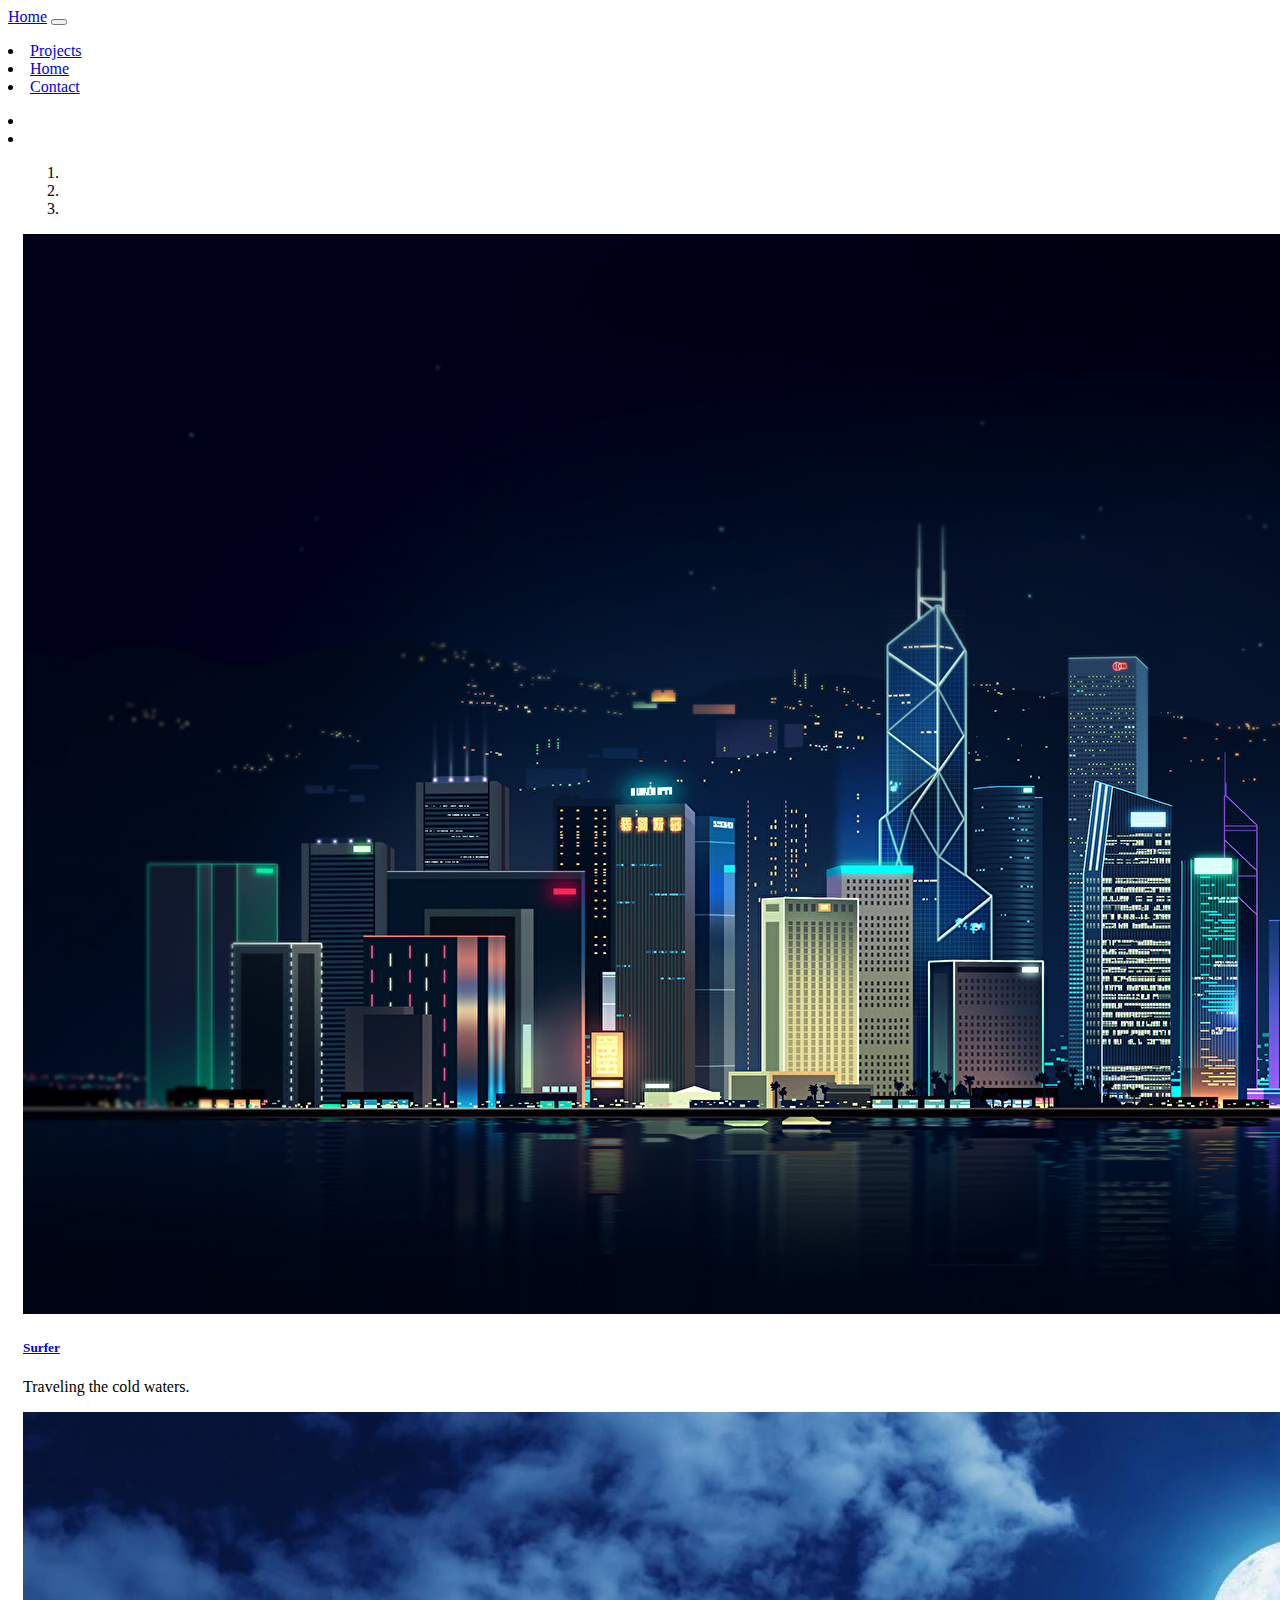
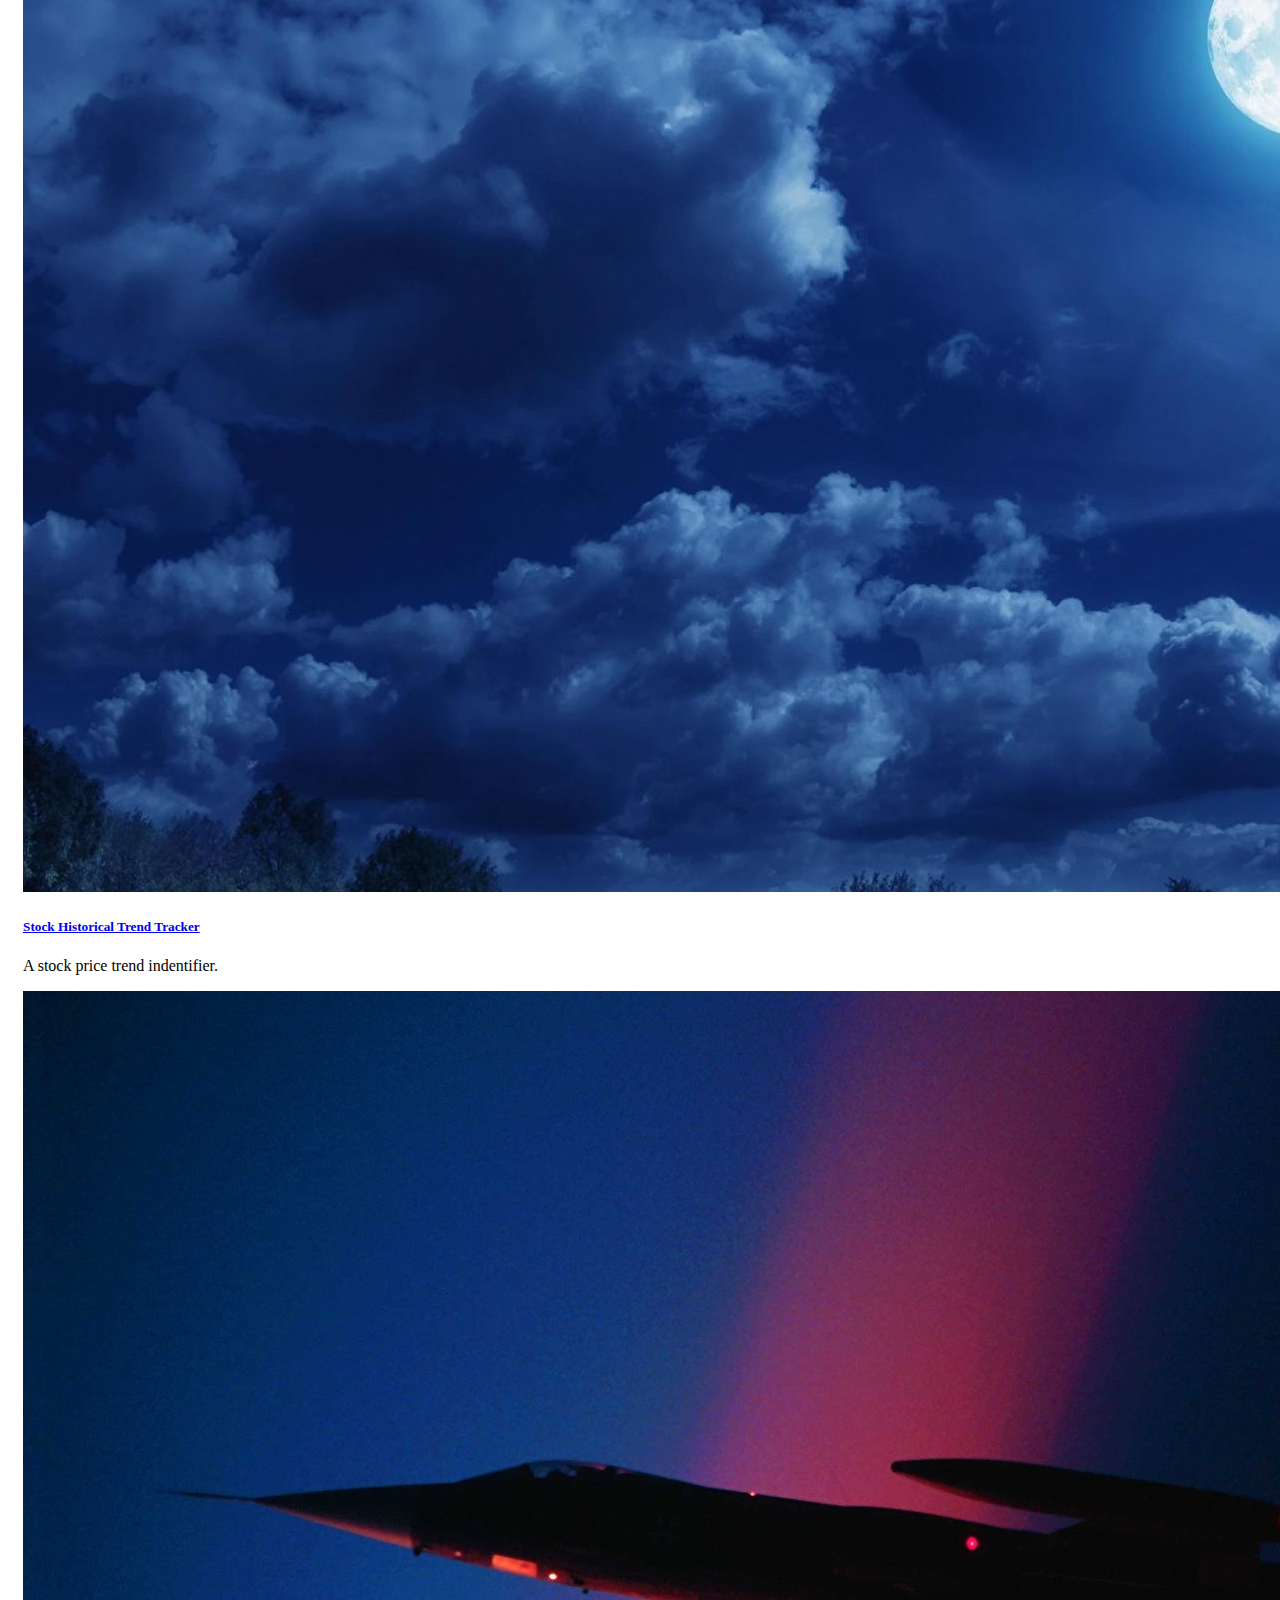
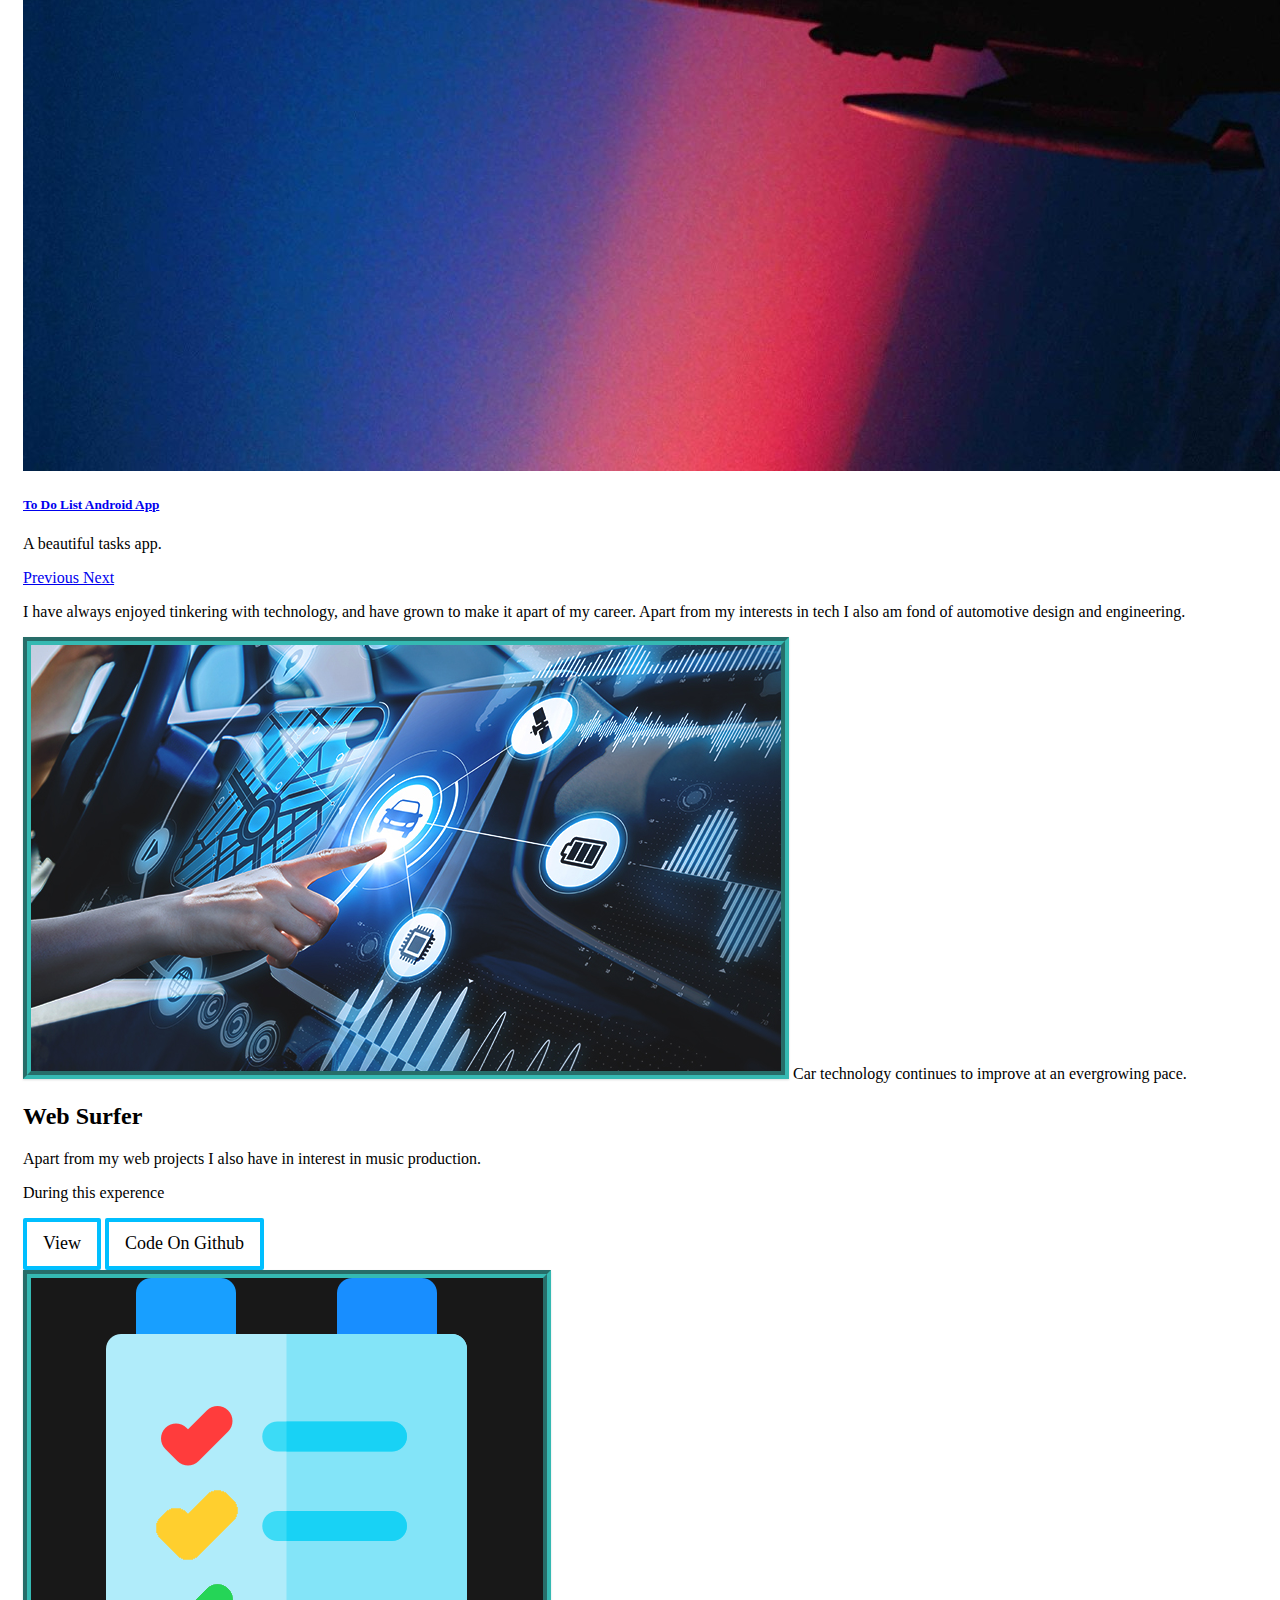
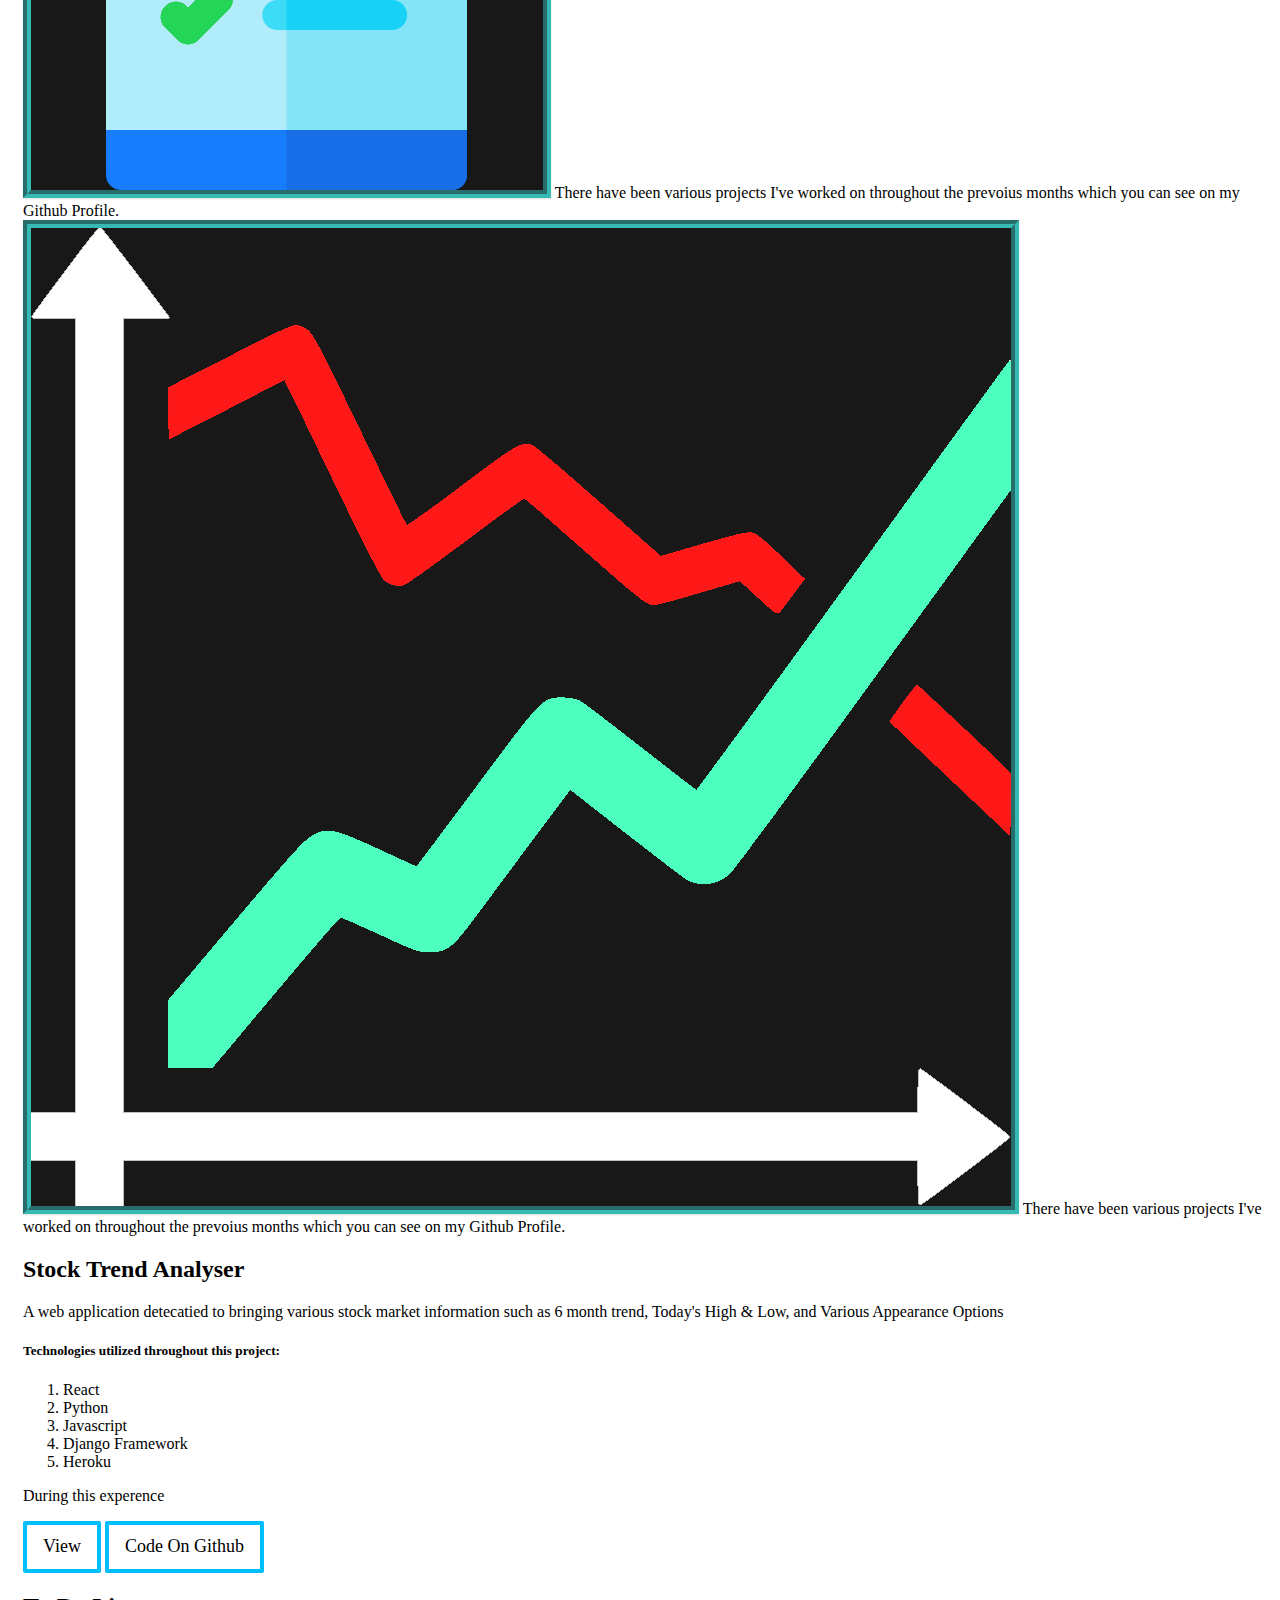
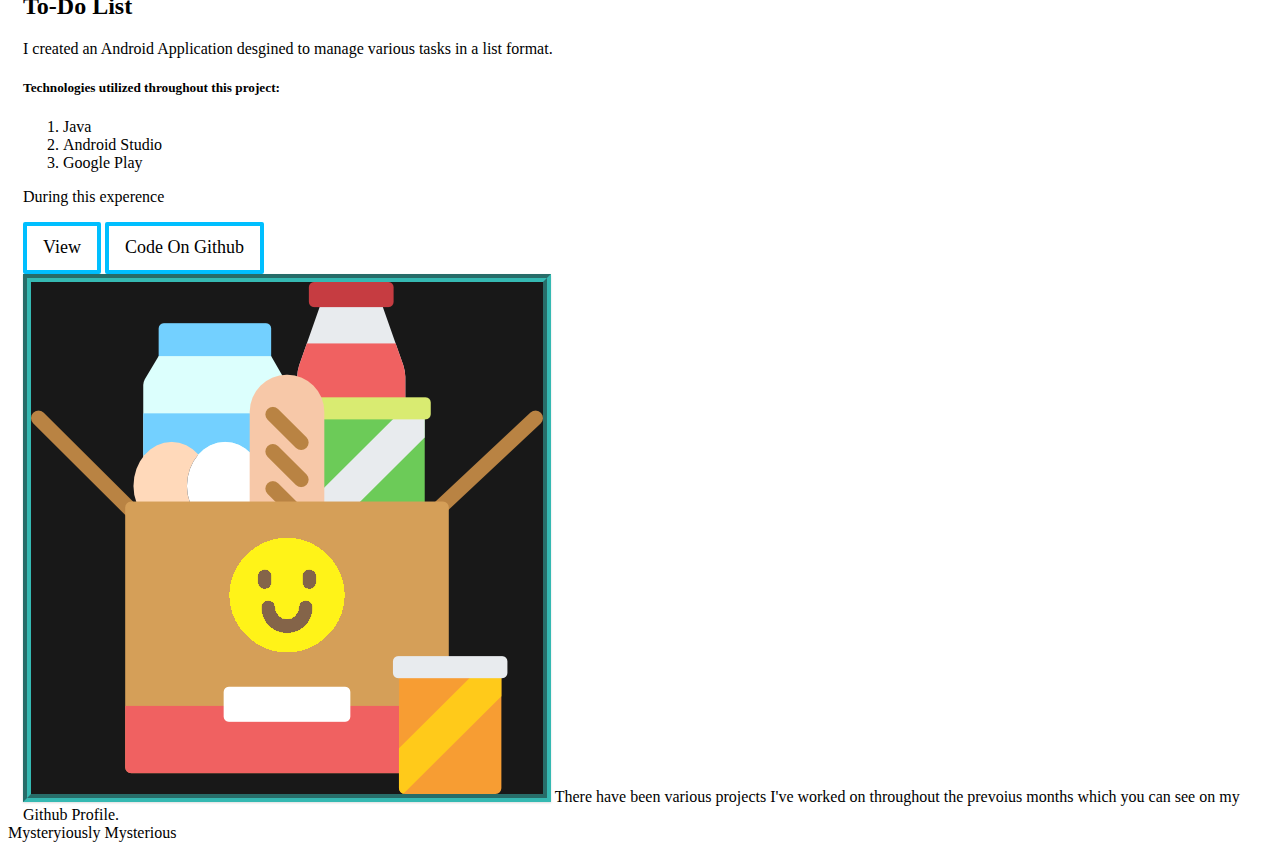
==== commit 15dedb53: "Added custom borders & movement to all home page project imgs, added titles to all pages for browser" ====
--- a/public/index.html
+++ b/public/index.html
@@ -3,6 +3,7 @@
 
 <head>
     <meta name="viewport" content="width=device-width, initial-scale=1.0">
+    <title>Home</title>
     <link rel="stylesheet" type="text/css" href="mystyle.css">
     <link rel="stylesheet" href="https://stackpath.bootstrapcdn.com/bootstrap/4.2.1/css/bootstrap.min.css"
         integrity="sha384-GJzZqFGwb1QTTN6wy59ffF1BuGJpLSa9DkKMp0DgiMDm4iYMj70gZWKYbI706tWS" crossorigin="anonymous">
@@ -116,7 +117,7 @@
                         </p> -->
                     </div>
                     <div class="col-sm-4 border border-top-0 border-right-0 border-bottom-0 text-center">
-                        <img class="justify-content-md-center shadow d-block w-100 movable" src="imgs/carTech.jpg">
+                        <img class="justify-content-md-center shadow d-block w-100 movable border-img-circle rounded-circle shadow" src="imgs/carTech.jpg">
                         <!--text here for under picture-->Car technology continues to improve at an evergrowing pace.
                     </div>
                 </div>
@@ -136,7 +137,7 @@
                         </div>
                     </div>
                     <div class="col-sm-4 border border-top-0 border-right-0 border-bottom-0 text-center"><img
-                            class="justify-content-md-center d-block w-100 movable" src="imgs/plan.png"> There have
+                            class="justify-content-md-center d-block w-100 movable border-img-circle rounded-circle shadow" src="imgs/plan.png"> There have
                         been
                         various projects I've worked on throughout the prevoius
                         months which you can see on my Github Profile.</div>
@@ -144,7 +145,7 @@
                 <!--Second Project-->
                 <div class="row shadow bg-white text-dark py-4 pl-4 text-center">
                     <div class="col-sm-4 border border-top-0 border-left-0 border-bottom-0 border-right-3 text-center">
-                        <img class="justify-content-md-center d-block w-100 movable" src="imgs/stockIco.png"> There have
+                        <img class="justify-content-md-center d-block w-100 movable border-img-circle rounded-circle shadow" src="imgs/stockIco.png"> There have
                         been
                         various projects I've worked on throughout the prevoius
                         months which you can see on my Github Profile.</div>
@@ -170,7 +171,6 @@
                                 href="https://github.com/mysteriouslymysterious/stock_trend_analysis">Code On Github</a>
                         </div>
                     </div>
-                    <!--TODO change border color to blue-->
                 </div>
                 <!--Third Project-->
                 <div class="row shadow bg-secondary text-white py-4 text-center">
@@ -195,7 +195,7 @@
                     </div>
                     <!--TODO change border color to blue-->
                     <div class="col-sm-4 border border-top-0 border-right-0 border-bottom-0 text-center"><img
-                            class="justify-content-md-center pt-3 d-block w-100 movable" src="imgs/groceryBag.png">
+                            class="justify-content-md-center pt-3 d-block w-100 movable border-img-circle rounded-circle shadow" src="imgs/groceryBag.png">
                         There have been
                         various projects I've worked on throughout the prevoius
                         months which you can see on my Github Profile.</div>
--- a/public/mystyle.css
+++ b/public/mystyle.css
@@ -1,13 +1,10 @@
-/*body {
-    background-color: lightblue;
+.container-fluid {
+    width: 100%;
+    padding-right: 15px;
+    padding-left: 15px;
+    margin-right: auto;
+    margin-left: auto;
 }
-
-h1 {
-    color: cyan;
-    margin-left: 20px;
-}
-*/
-
 /*Animation for box images*/ 
 .movable {
     box-shadow: 0 1px 2px rgba(0, 0, 0, 0.15);
@@ -35,7 +32,7 @@
 /*
 */
 /*Button CSS*/
-.btnp {
+.btn {
     -moz-user-select: none;
     background-image: none;
     border: 1px solid transparent;
@@ -61,24 +58,83 @@
     padding: 10px 16px;
   }
   
+  /*!important used to overide default bootstrap*/
+  .btn-primary {
+      background-color: #ffffff  !important;
+      border-color: #00BFFF  !important;
+      border-width: .25em !important;
+      color: #000000 !important;
+      transition: color 0.1s ease 0s, background-color 0.15s ease 0s;
+      
+}
+    
   .btn-primary:hover {
-    background-color: rgb(50, 64, 255) !important;;
-    color: #ffffff  !important;
+    background-color: #00BFFF !important;
+    color: #ffffff !important;
 }
 
-/*!important used to overide default bootstrap*/
-.btn-primary {
-    background-color: #1fa5ff  !important;
-    border-color: #000000  !important;
-    color: #ff1f1f;
-    transition: color 0.1s ease 0s, background-color 0.15s ease 0s;
-    
-  }
-  
-.container-fluid {
-    width: 100%;
-    padding-right: 15px;
-    padding-left: 15px;
-    margin-right: auto;
-    margin-left: auto;
-}+/* Gradient Borders */
+.top-to-bottom {
+    border-width: 3px;
+    border-style: solid;
+    -webkit-border-image: 
+      -webkit-gradient(linear, 0 0, 0 100%, from(black), to(rgba(0, 0, 0, 0))) 1 100%;
+    -webkit-border-image: 
+      -webkit-linear-gradient(black, rgba(0, 0, 0, 0)) 1 100%;
+    -moz-border-image:
+      -moz-linear-gradient(black, rgba(0, 0, 0, 0)) 1 100%;    
+    -o-border-image:
+      -o-linear-gradient(black, rgba(0, 0, 0, 0)) 1 100%;
+    border-image:
+      linear-gradient(to bottom, black, rgba(0, 0, 0, 0)) 1 100%;
+}
+
+/* To Increase Font Awesome Icons Size */
+.big-icon {
+  font-size: 42px;
+}
+
+ul {
+  margin-left: 0; 
+  padding-left:0;
+  list-style-type: disc;
+  list-style-position: inside;
+
+}
+
+body {
+  min-height:100vh;
+}
+
+/* Dark theme */
+body.dark {
+  background-color: rgb(30,34,39);
+  color: #fff;
+}
+
+/* Project Boards on project page */
+#stoBorads {
+    background-color: white;
+    box-sizing: border-box;
+    position:  relative;
+    margin-left: 1px;
+    margin-bottom: 5em;
+    /* margin: 0 10px 10px 20px; */
+    padding: 15px;
+    padding-bottom: 1em;
+}
+
+/* For project image borders */
+.border-img-circle {
+  border: 8px groove lightseagreen;
+  background-color: black;
+}
+
+/* Horizontal Blue gradient for Navbar */
+.blue-horizontal-grad {
+  background: #b7deed; /* Old browsers */
+  background: -moz-linear-gradient(left, #b7deed 0%, #71ceef 18%, #21b4e2 68%, #21b4e2 88%, #b7deed 100%); /* FF3.6-15 */
+  background: -webkit-linear-gradient(left, #b7deed 0%,#71ceef 18%,#21b4e2 68%,#21b4e2 88%,#b7deed 100%); /* Chrome10-25,Safari5.1-6 */
+  background: linear-gradient(to right, #b7deed 0%,#71ceef 18%,#21b4e2 68%,#21b4e2 88%,#b7deed 100%); /* W3C, IE10+, FF16+, Chrome26+, Opera12+, Safari7+ */
+  filter: progid:DXImageTransform.Microsoft.gradient( startColorstr='#b7deed', endColorstr='#b7deed',GradientType=1 ); /* IE6-9 */
+}
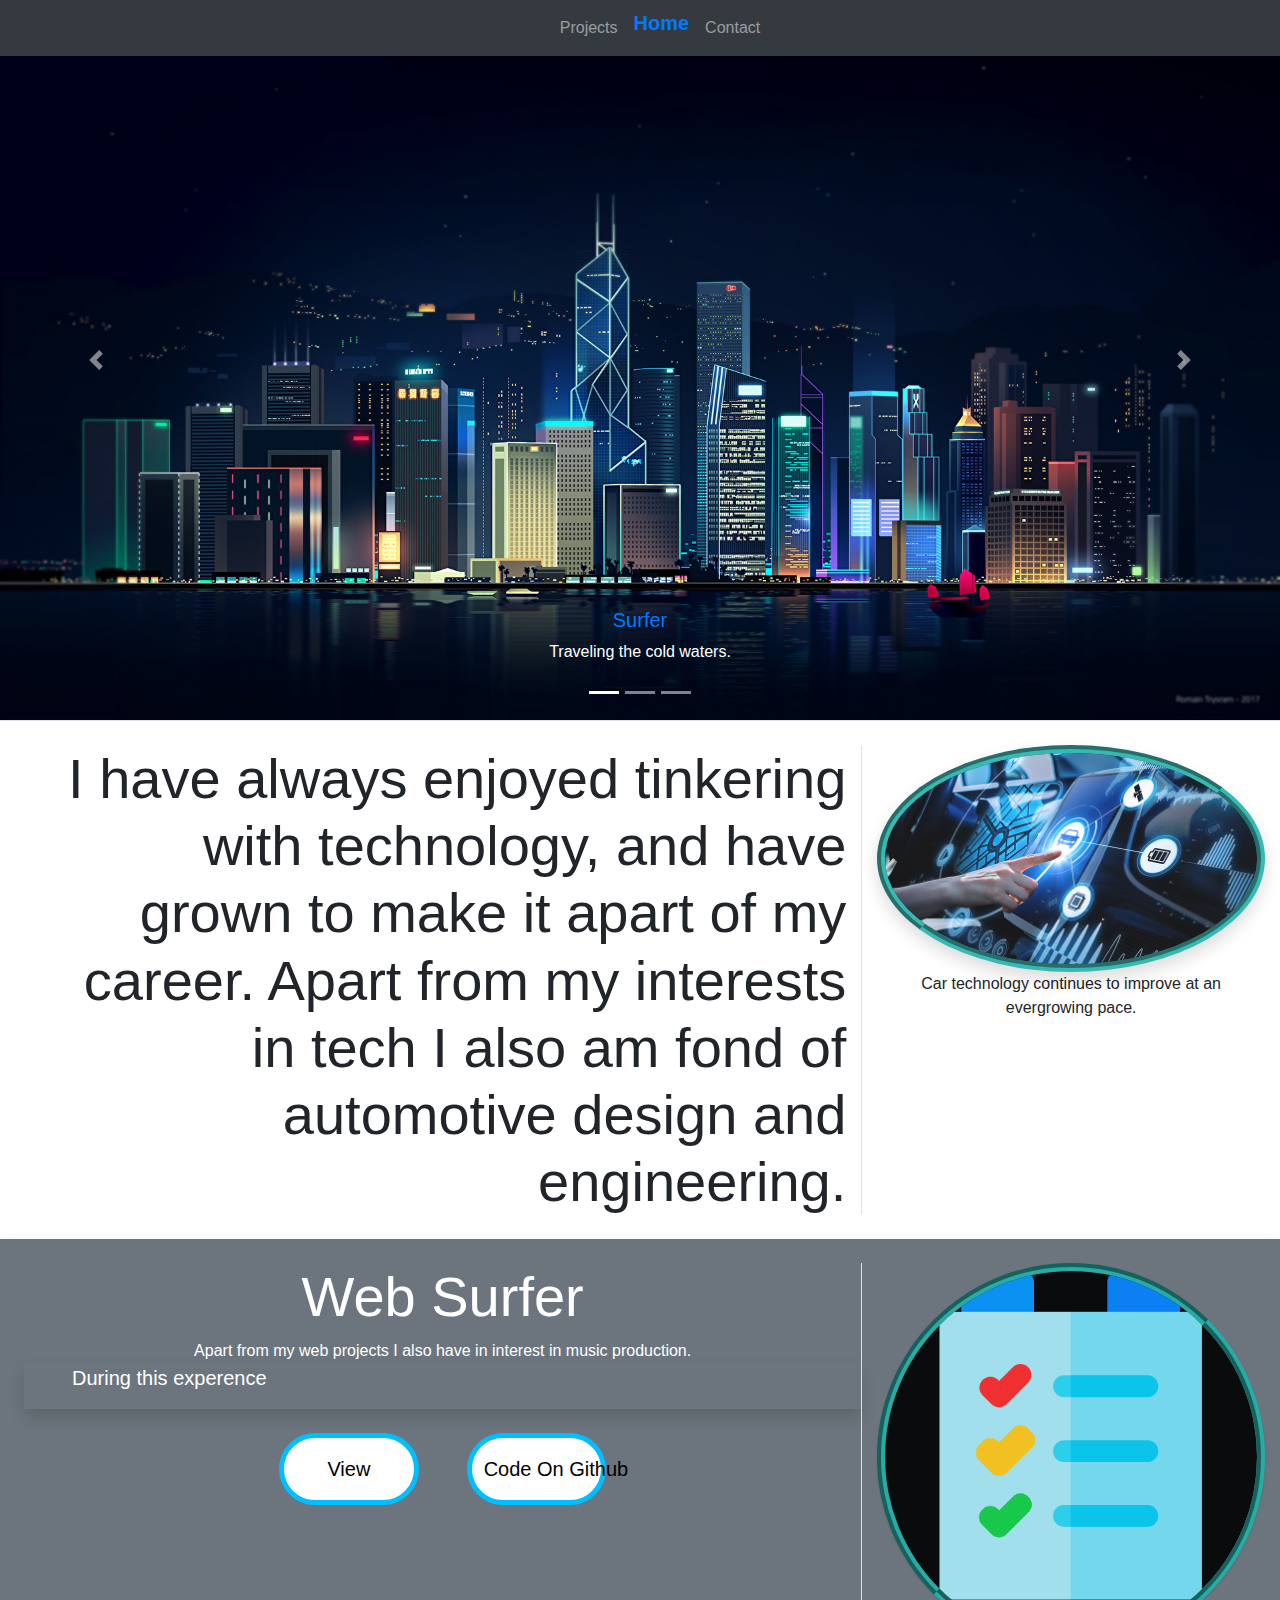
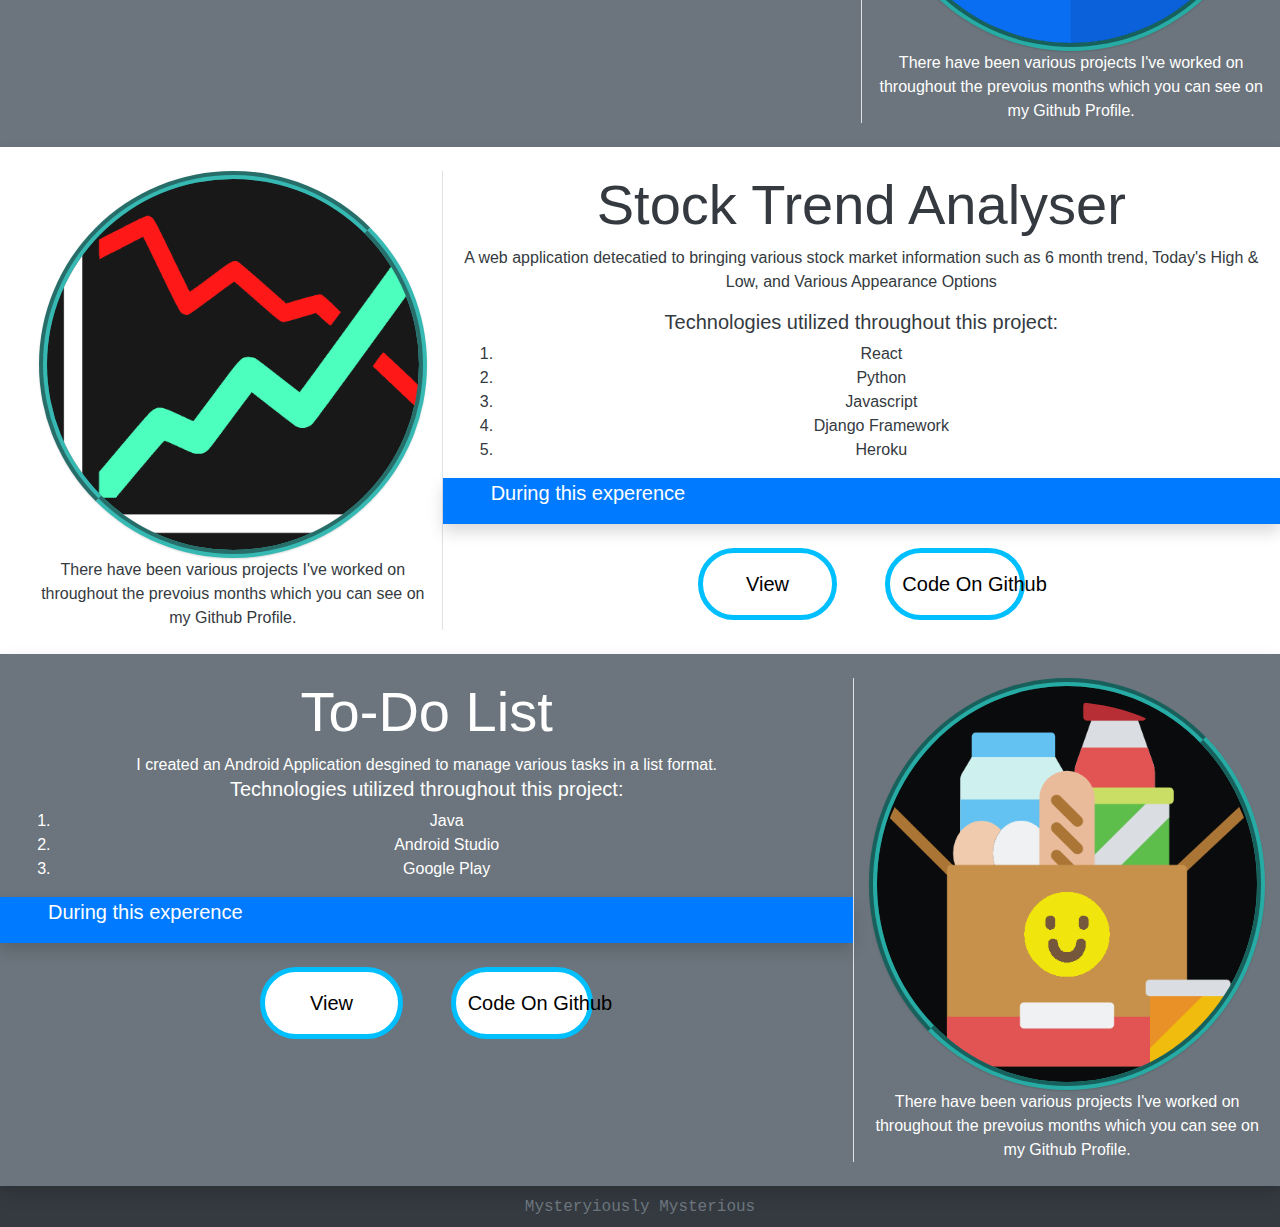
==== commit c5bf4473: "theme-color meta tag added for chrome mobile color bar, also apple status bar to black" ====
--- a/public/index.html
+++ b/public/index.html
@@ -3,18 +3,20 @@
 
 <head>
     <meta name="viewport" content="width=device-width, initial-scale=1.0">
+    <meta name="theme-color" content="#0099ff">
+    <meta name="apple-mobile-web-app-status-bar-style" content="black">
     <title>Home</title>
     <link rel="stylesheet" type="text/css" href="mystyle.css">
-    <link rel="stylesheet" href="https://stackpath.bootstrapcdn.com/bootstrap/4.2.1/css/bootstrap.min.css"
-        integrity="sha384-GJzZqFGwb1QTTN6wy59ffF1BuGJpLSa9DkKMp0DgiMDm4iYMj70gZWKYbI706tWS" crossorigin="anonymous">
+    <link rel="stylesheet" href="https://stackpath.bootstrapcdn.com/bootstrap/4.3.1/css/bootstrap.min.css"
+        integrity="sha384-ggOyR0iXCbMQv3Xipma34MD+dH/1fQ784/j6cY/iJTQUOhcWr7x9JvoRxT2MZw1T" crossorigin="anonymous">
     <script src="https://code.jquery.com/jquery-3.3.1.slim.min.js"
         integrity="sha384-q8i/X+965DzO0rT7abK41JStQIAqVgRVzpbzo5smXKp4YfRvH+8abtTE1Pi6jizo"
         crossorigin="anonymous"></script>
-    <script src="https://cdnjs.cloudflare.com/ajax/libs/popper.js/1.14.6/umd/popper.min.js"
-        integrity="sha384-wHAiFfRlMFy6i5SRaxvfOCifBUQy1xHdJ/yoi7FRNXMRBu5WHdZYu1hA6ZOblgut"
+    <script src="https://cdnjs.cloudflare.com/ajax/libs/popper.js/1.14.7/umd/popper.min.js"
+        integrity="sha384-UO2eT0CpHqdSJQ6hJty5KVphtPhzWj9WO1clHTMGa3JDZwrnQq4sF86dIHNDz0W1"
         crossorigin="anonymous"></script>
-    <script src="https://stackpath.bootstrapcdn.com/bootstrap/4.2.1/js/bootstrap.min.js"
-        integrity="sha384-B0UglyR+jN6CkvvICOB2joaf5I4l3gm9GU6Hc1og6Ls7i6U/mkkaduKaBhlAXv9k"
+    <script src="https://stackpath.bootstrapcdn.com/bootstrap/4.3.1/js/bootstrap.min.js"
+        integrity="sha384-JjSmVgyd0p3pXB1rRibZUAYoIIy6OrQ6VrjIEaFf/nJGzIxFDsf4x0xIM+B07jRM"
         crossorigin="anonymous"></script>
     <link rel="stylesheet" href="https://use.fontawesome.com/releases/v5.7.2/css/all.css"
         integrity="sha384-fnmOCqbTlWIlj8LyTjo7mOUStjsKC4pOpQbqyi7RrhN7udi9RwhKkMHpvLbHG9Sr" crossorigin="anonymous">
@@ -117,7 +119,8 @@
                         </p> -->
                     </div>
                     <div class="col-sm-4 border border-top-0 border-right-0 border-bottom-0 text-center">
-                        <img class="justify-content-md-center shadow d-block w-100 movable border-img-circle rounded-circle shadow" src="imgs/carTech.jpg">
+                        <img class="justify-content-md-center shadow d-block w-100 movable border-img-circle rounded-circle"
+                            src="imgs/carTech.jpg">
                         <!--text here for under picture-->Car technology continues to improve at an evergrowing pace.
                     </div>
                 </div>
@@ -137,7 +140,8 @@
                         </div>
                     </div>
                     <div class="col-sm-4 border border-top-0 border-right-0 border-bottom-0 text-center"><img
-                            class="justify-content-md-center d-block w-100 movable border-img-circle rounded-circle shadow" src="imgs/plan.png"> There have
+                            class="justify-content-md-center d-block w-100 movable border-img-circle rounded-circle"
+                            src="imgs/plan.png"> There have
                         been
                         various projects I've worked on throughout the prevoius
                         months which you can see on my Github Profile.</div>
@@ -145,7 +149,8 @@
                 <!--Second Project-->
                 <div class="row shadow bg-white text-dark py-4 pl-4 text-center">
                     <div class="col-sm-4 border border-top-0 border-left-0 border-bottom-0 border-right-3 text-center">
-                        <img class="justify-content-md-center d-block w-100 movable border-img-circle rounded-circle shadow" src="imgs/stockIco.png"> There have
+                        <img class="justify-content-md-center d-block w-100 movable border-img-circle rounded-circle"
+                            src="imgs/stockIco.png"> There have
                         been
                         various projects I've worked on throughout the prevoius
                         months which you can see on my Github Profile.</div>
@@ -195,7 +200,8 @@
                     </div>
                     <!--TODO change border color to blue-->
                     <div class="col-sm-4 border border-top-0 border-right-0 border-bottom-0 text-center"><img
-                            class="justify-content-md-center pt-3 d-block w-100 movable border-img-circle rounded-circle shadow" src="imgs/groceryBag.png">
+                            class="justify-content-md-center pt-3 d-block w-100 movable border-img-circle rounded-circle"
+                            src="imgs/groceryBag.png">
                         There have been
                         various projects I've worked on throughout the prevoius
                         months which you can see on my Github Profile.</div>
